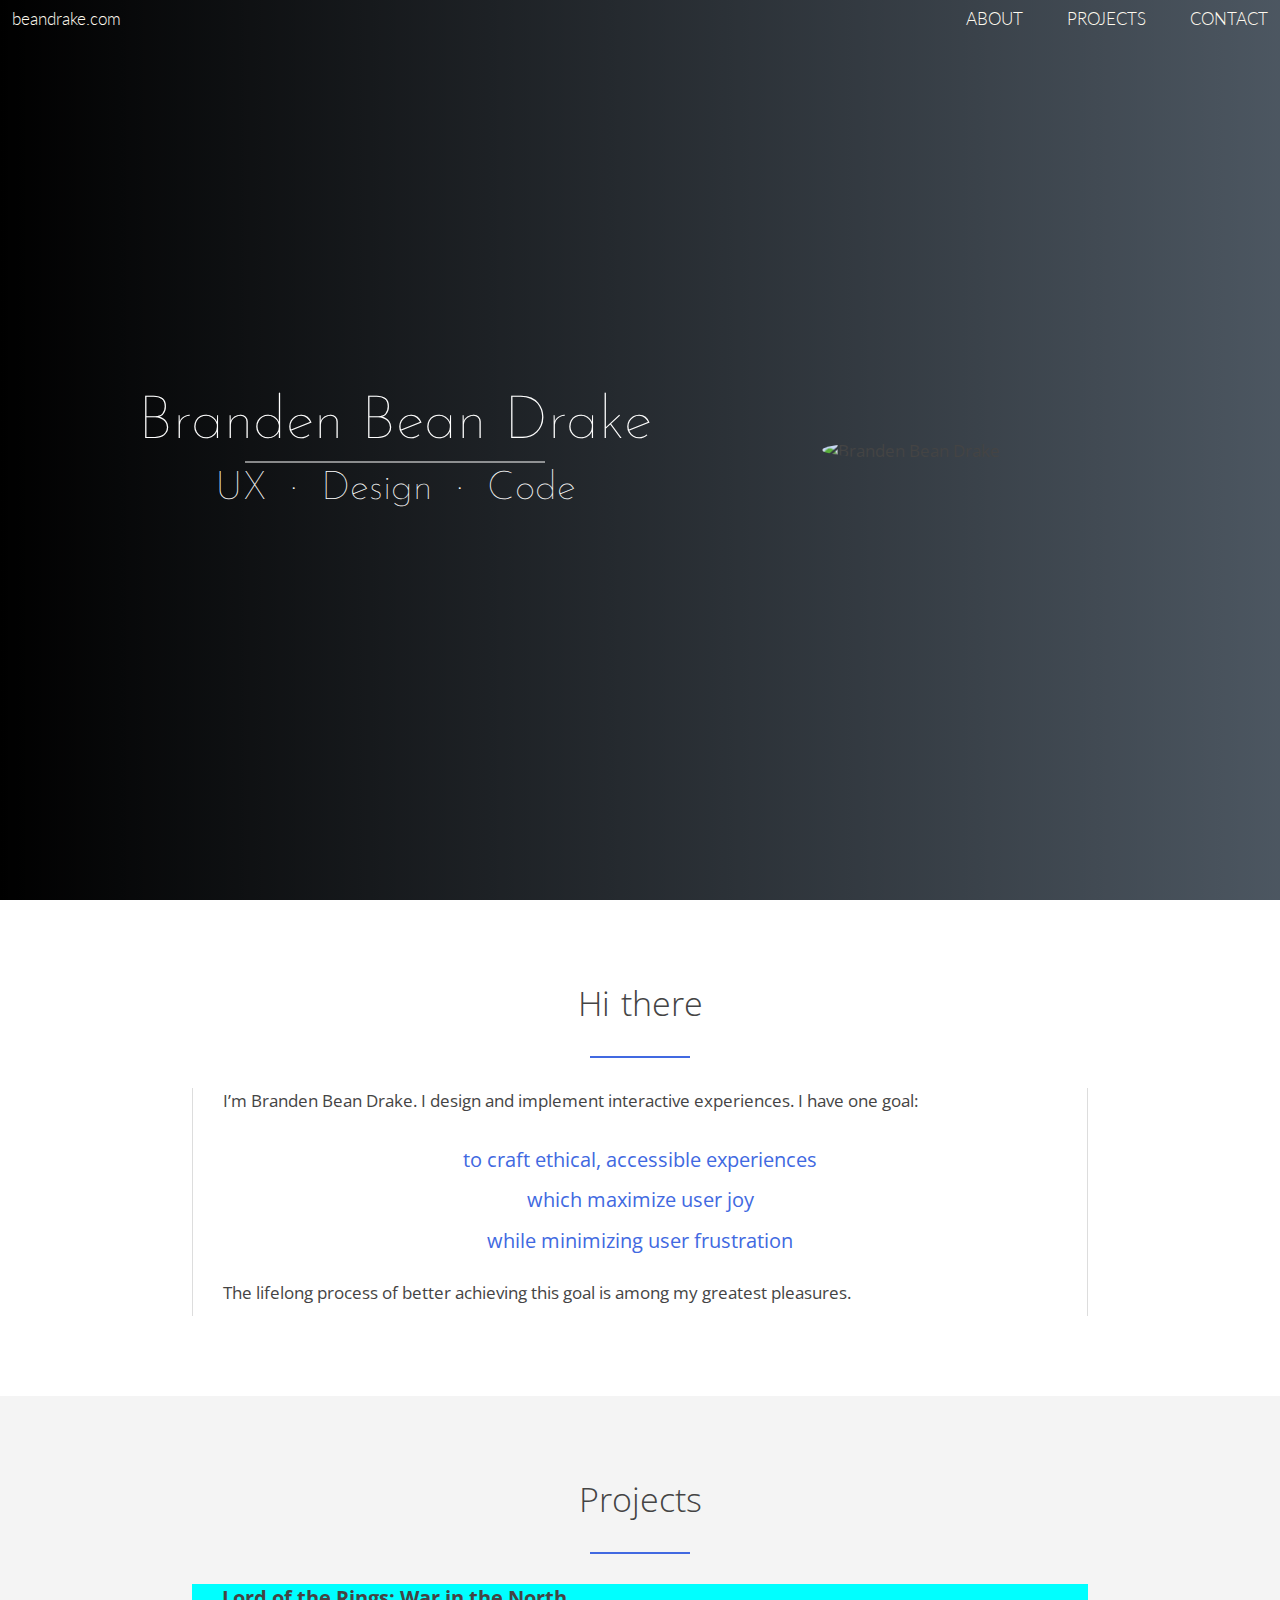
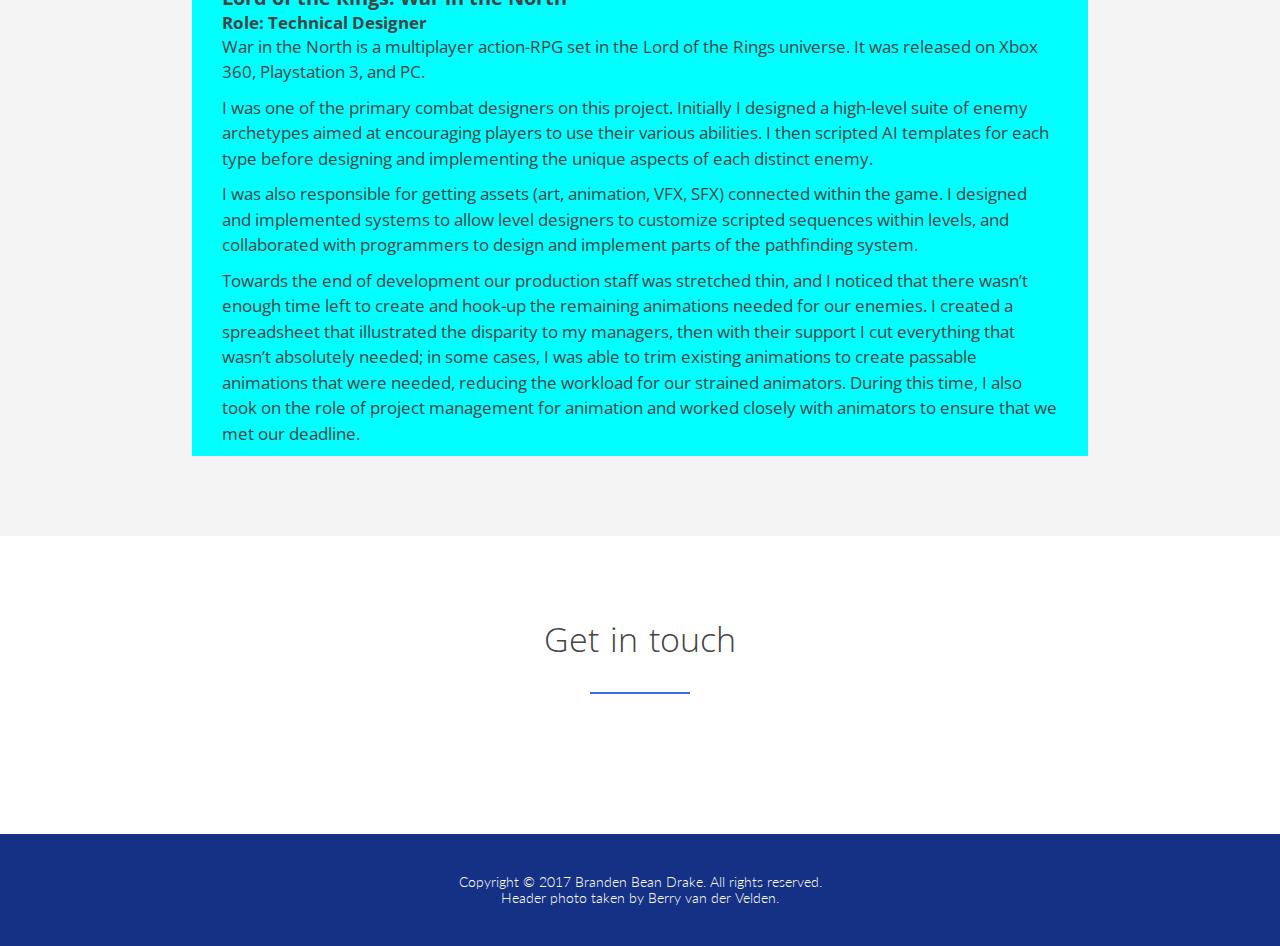
==== beandrake/index.html @ 40086bbf "Made a reusable long-copy class and set it loose in the About and Projects sections; this also resul" ====
<!DOCTYPE html>
<!-- Language=English -->
<html lang="en">     
    <head>
        
        <!-- this tells mobile phones not to zoom out by default -->
        <meta name="viewport" content="width=device-width, initial-scale=1.0">
        
        <!-- An open-source CSS that makes CSS look the same regardless of browser. -->
        <link rel="stylesheet" type="text/css" href="vendors/css/normalize.css">
        
        <!-- Open-source CSS that makes a responsive grid. -->
        <link rel="stylesheet" type="text/css" href="vendors/css/grid.css">
        
        <!-- Open-source icon fonts. -->
        <link rel="stylesheet" type="text/css" href="vendors/css/ionicons.min.css">
        
        <!-- Open-source animations -->
        <link rel="stylesheet" type="text/css" href="vendors/css/animate.css">
        
        
        <!-- My CSS styling -->
        <link rel="stylesheet" type="text/css" href="resources/css/styles.css">
        
        
        <!-- Google Fonts -->
        
        <link href="https://fonts.googleapis.com/css?family=Lato:100,300,300i,400" rel="stylesheet" type="text/css">
        
        <link href="https://fonts.googleapis.com/css?family=Open+Sans:300,400,400i,600" rel="stylesheet" type="text/css">
        
        <link href="https://fonts.googleapis.com/css?family=Josefin+Sans:100" rel="stylesheet" type="text/css">
        
 
        
        <title>
            beandrake.com
        </title>
        
        
        
        <!-- favicon courtesy of http://realfavicongenerator.net -->
<!--
        <link rel="apple-touch-icon" sizes="180x180" href="resources/favicons/apple-touch-icon.png">
        <link rel="icon" type="image/png" sizes="32x32" href="resources/favicons/favicon-32x32.png">
        <link rel="icon" type="image/png" sizes="16x16" href="resources/favicons/favicon-16x16.png">
        <link rel="manifest" href="resources/favicons/manifest.json">
        <link rel="mask-icon" href="resources/favicons/safari-pinned-tab.svg" color="#5bbad5">
        <link rel="shortcut icon" href="resources/favicons/favicon.ico">
        <meta name="msapplication-config" content="resources/favicons/browserconfig.xml">
        <meta name="theme-color" content="#ffffff">
-->
    
    </head>    
    <body>
        
        
        <!--------------------------------------------
                          Hero
        ---------------------------------------------->
        
        
        
        <header>

          <!------------ Navigation Menu - Start --------------->

          
            <nav>
                <div>
                  <ul class="nav-top-left">
                    <li><a class="section-link" href="#main">beandrake.com</a></li>
                  </ul>
                  <ul class="nav-top-right">
                    <li><a class="section-link" href="#about">About</a></li>
                    <li><a class="section-link" href="#projects">Projects</a></li>
<!--                    <li><a class="section-link" href="#blog">Blog</a></li>-->
                    <li><a class="section-link" href="#social">Contact</a></li>
                  </ul>
                </div>
            </nav>
          
            
          <!------------ Navigation Menu - End --------------->

          <div class="banner">

            <div class="nameplate">
              <h1>Branden Bean Drake</h1>
              <ul>
                <li>UX</li>
                <li>&#183;</li>
                <li>Design</li>
                <li>&#183;</li>
                <li>Code</li>
              </ul>
            </div>

            <img src="resources/img/face.jpg" alt="Branden Bean Drake">
          </div>

        </header>

        <!-- emdash! — -->
        
        
        
        <!--------------------------------------------
                          About
        ---------------------------------------------->
        
        
        <section id="about">

              <h2>Hi there</h2>
              <div class="introduction long-copy">
                <p>
                  I’m Branden Bean Drake.  I design and implement interactive experiences.  I have one goal:
                </p>

                <div class="goal">
                  <p>
                    to craft ethical, accessible experiences
                  </p><p>
                    which maximize user joy
                  </p><p>
                    while minimizing user frustration
                  </p>
                </div>
                <p>
                  The lifelong process of better achieving this goal is among my greatest pleasures.
                </p>
              </div>

        </section>



        <!--------------------------------------------
                          Projects
        ---------------------------------------------->

        <section id="projects">
            <h2>Projects</h2>
            <div class="project-item long-copy">
                <h3>Lord of the Rings: War in the North</h3>
                <h4>Role: Technical Designer</h4>
                <p>
                    War in the North is a multiplayer action-RPG set in the Lord of the Rings universe.  It was released on Xbox 360, Playstation 3, and PC.
                </p><p>
                    I was one of the primary combat designers on this project.  Initially I designed a high-level suite of enemy archetypes aimed at encouraging players to use their various abilities.  I then scripted AI templates for each type before designing and implementing the unique aspects of each distinct enemy.
                </p><p>
                    I was also responsible for getting assets (art, animation, VFX, SFX) connected within the game.  I designed and implemented systems to allow level designers to customize scripted sequences within levels, and collaborated with programmers to design and implement parts of the pathfinding system.
                </p><p>
                    Towards the end of development our production staff was stretched thin, and I noticed that there wasn’t enough time left to create and hook-up the remaining animations needed for our enemies.  I created a spreadsheet that illustrated the disparity to my managers, then with their support I cut everything that wasn’t absolutely needed; in some cases, I was able to trim existing animations to create passable animations that were needed, reducing the workload for our strained animators.  During this time, I also took on the role of project management for animation and worked closely with animators to ensure that we met our deadline.
                </p>
            </div>
        </section>
        
        
        
        
        <!--------------------------------------------
                          Social
        ---------------------------------------------->
        
        
        
        <section id="social">
            <h2>Get in touch</h2>
            <div class="social-links">
              <ul class="nav-top-left">
                <li><a href="https://www.linkedin.com/in/beandrake/" target="parent">
                  <i class="icon ion-social-linkedin"></i>
                </a></li>
                <li><a href="https://github.com/beandrake/" target="parent">
                  <i class="icon ion-social-github"></i>
                </a></li>
              </ul>
            </div>
        </section>


         <!--------------------------------------------
                          Footer
        ---------------------------------------------->       
        
        <footer>
            <p>Copyright © 2017 Branden Bean Drake.  All rights reserved.</p>
            <p>Header photo taken by
                <a href="https://unsplash.com/@berry807?utm_medium=referral&utm_campaign=photographer-credit&utm_content=creditBadge"  target="parent">
                    Berry van der Velden</a>.</p>
        </footer>



        <!-- allows us to use Jquery -->
        <script src="https://ajax.googleapis.com/ajax/libs/jquery/1.12.4/jquery.min.js"></script>    
    
        <!-- enables older browsers to support css media queries -->
        <script src="https://cdn.jsdelivr.net/respond/1.4.2/respond.min.js"></script>

        <!-- enables older browsers to use and style HTML5 elements -->
        <script src="https://cdn.jsdelivr.net/html5shiv/3.7.3/html5shiv.min.js"></script>

        <!-- enables CSS3 pseudo-classes like lastchild in IE6,7,8 -->
        <script src="https://cdn.jsdelivr.net/selectivizr/1.0.3b/selectivizr.min.js"></script>
        
        <!-- enables jQuery to detect when an element has been scrolled to -->
        <script src="vendors/js/jquery.waypoints.min.js"></script>
        
        
        <!-- My jQuery scripts -->
        <script src="resources/js/scripts.js"></script>
        
    </body>  
    
</html>
---- beandrake/resources/css/styles.css ----
/* -------------------------------------------------------
                      General Styling
---------------------------------------------------------*/


* {
  margin: 0;
  padding: 0;
  -webkit-box-sizing: border-box;
  box-sizing: border-box;
}

html,
body {
  background-color: #fff;
  color: #444;

  font-family: 'Open Sans', 'Arial', sans-serif;
  font-weight: 400;

  /* the base size that all other relative sizes are based on */
  font-size: 17px;
  text-rendering: optimizeLegibility;

  /* hides content that overflows on the X-axis */
  overflow-x: hidden;
}



/* this commonly-used class clears the "float" property after the element clearfix is in*/
.clearfix {zoom: 1}
.clearfix:after {
    content: ".";
    clear: both;
    display: block;
    height: 0;
    visibility: hidden;
}



section {
    padding: 80px 0; 
    
    /* prevents outline after being link-scrolled to */
    outline: none;
}


.long-copy {
    display: inline-block;  
    margin-left: 15%;
    width: 70%;
    
    padding-left: 30px;
    padding-right: 30px;
}

.long-copy p {
    padding-bottom: 10px;
    line-height: 150%;
}







h2 {
  text-align: center;
    
  /*text-transform: uppercase;*/
  /*color: #4169e1;*/

  font-size: 200%;
  font-weight: 300;
    
  word-spacing: 2px;
}

/* a horizontal line that appears after h2 headings */
h2:after {
  display: block;
  height: 2px;
  width: 100px;
  background-color: #4169e1;

  /* need content, but we don't want to show anything, so we make it a space */
  content: " ";

  /* centers it */
  margin: 0 auto;
  margin-top: 30px;
  margin-bottom: 30px;
}












/* -------------------------------------------------------
                     Navigation Menu
---------------------------------------------------------*/




nav {
  width: 100%;
}

nav .sticky {
  position: fixed;
  background-color: #4169e1;
}

.nav-top-left {
  float: left;
}

.nav-top-right {
  float: right;
}

.nav-top-left li,
.nav-top-right li {
  list-style: none;         /* removes bullets */
  display: inline-block;    /* allows the elements to be side-by-side */
  padding-top: 7px;
  padding-bottom: 4px;
}

.nav-top-left li {
  margin-left: 12px;
}

.nav-top-right li {
  margin-left: 40px;
}

.nav-top-right li:last-child {
  margin-right: 12px;
}





.nav-top-right .section-link {
  text-transform: uppercase;
}

.section-link:link,
.section-link:visited {
  text-decoration: none;

  font-family: 'Lato', 'Arial', sans-serif;
  font-weight: 300;

  color: #fffaf0;

  border-bottom: 1px solid transparent;
  -webkit-transition: border-bottom 0.2s;
  transition: border-bottom 0.2s;
}

.section-link:hover,
.section-link:active {
  border-bottom: 1px solid #fffaf0;
}

.sticky .section-link:link,
.sticky .section-link:visited {
  color: #fffaf0;
}




/* -------------------------------------------------------
                         Hero
---------------------------------------------------------*/




header {
  /*background-image: linear-gradient(to right, rgba(0, 0, 0, 1), rgba(0, 0, 0, 0.7)), url(vendors/img/berry-van-der-velden-32818.jpg);*/
  /*background-image: linear-gradient(to right, rgb(0, 31, 62), rgba(32, 79, 193, 0.7)), url(vendors/img/berry-van-der-velden-32818.jpg);*/
  /*background-image: linear-gradient(to right, rgb(0, 15, 30), rgba(0, 15, 30, 0.7)), url(vendors/img/berry-van-der-velden-32818.jpg);*/
  background-image: linear-gradient(to right, rgba(0, 0, 0, 1), rgba(0, 15, 30, 0.7)), url(../../vendors/img/berry-van-der-velden-32818.jpg);

  /* finds a way to show as much of the image as possible */
  background-size: cover;
  background-position: center;

  /* instead of showing the whole image, we scroll past the image */
  background-attachment: fixed;

  /* 100% of viewport */
  height: 100vh;
}


.banner {
  /* as a group, these vertically center the element */
  position: absolute;
  top: 50%;
  -webkit-transform: translate(0%, -50%);
  transform: translate(0%, -50%);

  width: 100%;

  /*background-color: rgba(28, 255, 0, 0.51);*/
}

.nameplate {
  margin-left: 10%;
  display: inline-block;
  padding: 10px;
  float: left;

  /* as a group, these vertically center the element */
  position: absolute;
  top: 50%;
  -webkit-transform: translate(0%, -50%);
  transform: translate(0%, -50%);

  /*background-color: rgba(255, 0, 0, 0.51);*/
}

h1 {
  font-family: 'Josefin Sans', 'Arial', sans-serif;
  font-weight: 100;
  font-size: 355%;
  color: white;
  text-align: center;
  margin:0;

  /*background-color: rgba(65, 105, 225, 0.51);*/
}


/* line that appears after heading */
h1:after{
  display: block;
  height: 1px;
  width: 300px;
  border-bottom: 1px solid white;

  content: " ";  /* content is required */

  /* centers it */
  margin: 0 auto;
  margin-top: 8px;
  margin-bottom: 6px;
}


.nameplate ul{
  text-align: center;

  /*background-color: rgba(65, 105, 225, 0.51);*/
}

.nameplate li {
  font-family: 'Josefin Sans', 'Arial', sans-serif;
  font-weight: 100;
  font-size: 235%;
  color: white;
  padding: 0 10px;

  display: inline-block;
}

.banner img {
  display: inline-block;
  float: right;
  border-radius: 50%;
  margin-right: 10%;
  width: 330px;
}




/* -------------------------------------------------------
                         About
---------------------------------------------------------*/


.introduction {
  border-left: 1px solid #ddd;
  border-right: 1px solid #ddd;
}


.goal p {
  text-align: center;
  font-size: 120%;
  color: #4169e1;
}


.goal p:first-child {
  padding-top: 20px;
}

.goal p:last-child {
  padding-bottom: 25px;
}






/* -------------------------------------------------------
                         Projects
---------------------------------------------------------*/



#projects {
    background-color: #f4f4f4;
    
}

.project-item {
    background-color:aqua;
}

.project-item h3 {
    
}





/* -------------------------------------------------------
                         Social
---------------------------------------------------------*/





.social-links {
  width: 100%;
  display: inline-block;
}

.social-links ul {
    width: 100%;
    text-align: center;
    margin-left: auto;
    margin-right: auto;
}

.social-links li {
  list-style: none;         /* removes bullets */
  display: inline-block;    /* allows the elements to be side-by-side */

  padding: 10px;
}

.ion-social-linkedin,
.ion-social-github{
  font-size: 300%;
  color: #555;

  -webkit-transition: color 0.3s;
  transition: color 0.3s;
}

.ion-social-linkedin:hover,
.ion-social-linkedin:active {
  color: #0077B5;
}

.ion-social-github:hover,
.ion-social-github:active {
  color: #24292e;
}








/* -------------------------------------------------------
                         Footer
---------------------------------------------------------*/




footer {
    background-color: #153185;
    padding: 40px;
    font-size: 80%;
    font-family: 'Lato', 'Arial', sans-serif;
    font-weight: 300;
    
}

footer p {
    color: white;
    text-align: center;
}


footer a:link,
footer a:visited{
    color: inherit;
    
    /* replace old-and-busted underline with new-hotness */
    text-decoration: none;
    padding-bottom: 1px;
    border-bottom: 1px solid transparent;
    
    -webkit-transition: border-bottom 0.2s, color 0.2s;
    
    transition: border-bottom 0.2s, color 0.2s;
}

footer a:hover,
footer a:active {
    color: inherit;
    border-bottom: 1px solid white;
}
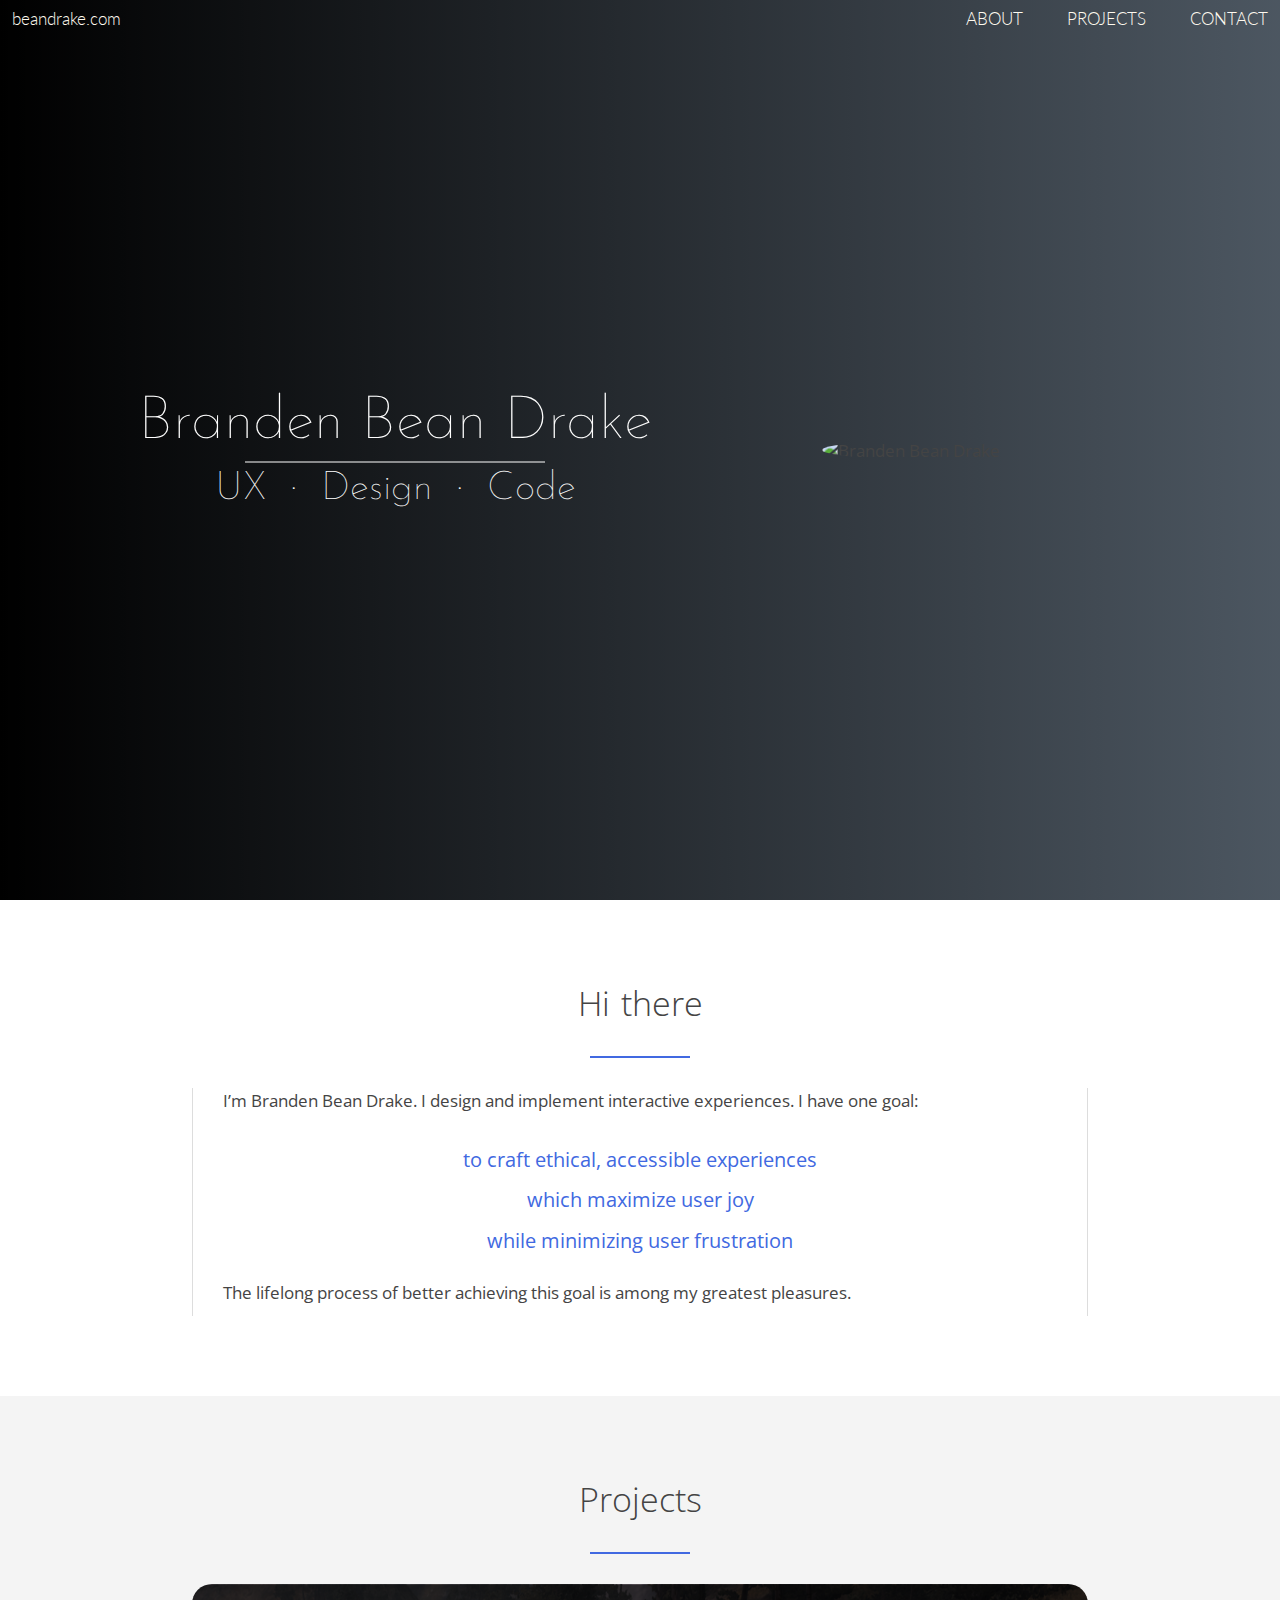
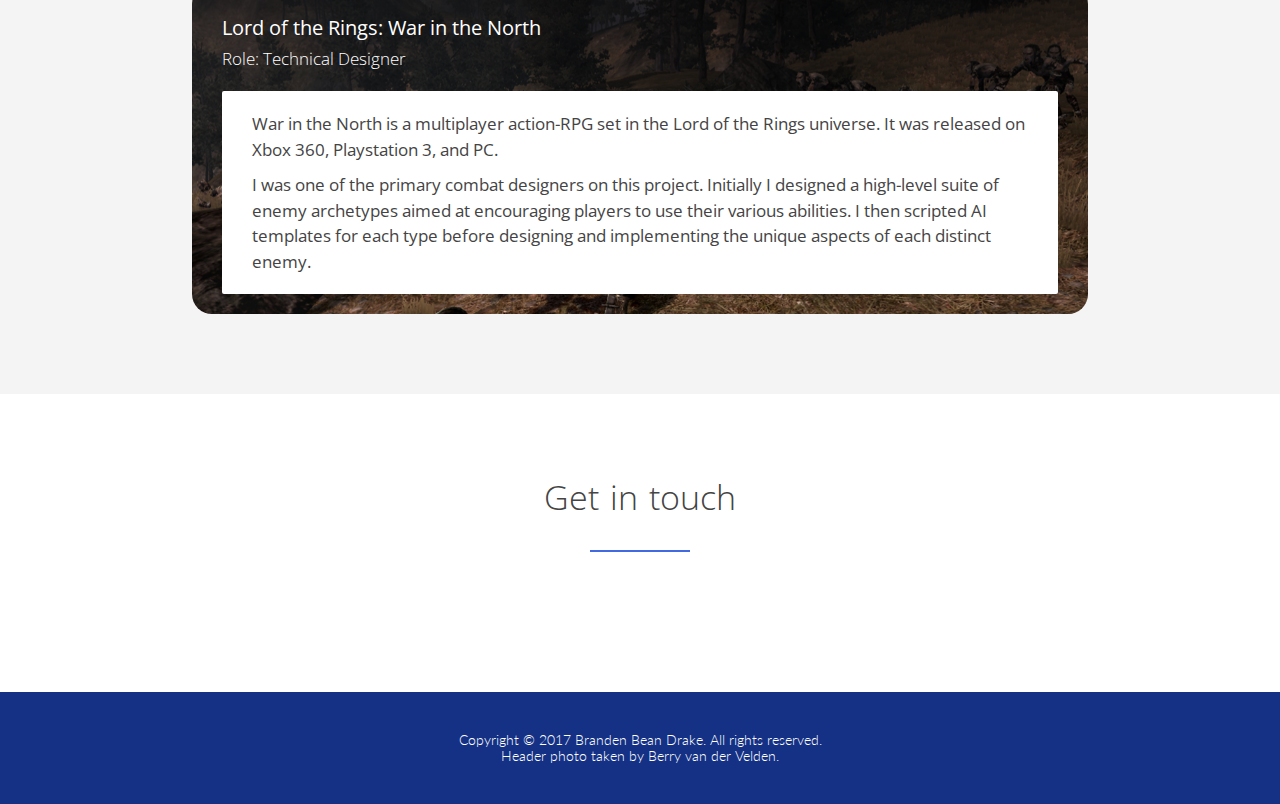
==== commit 60e582d9: "Got some reasonable formatting going on in the Projects section.  Still needs work, but worth checki" ====
--- a/beandrake/index.html
+++ b/beandrake/index.html
@@ -142,18 +142,18 @@
 
         <section id="projects">
             <h2>Projects</h2>
-            <div class="project-item long-copy">
+            <div class="project-item long-copy lotr-witn">
+                <div class="project-overview">
                 <h3>Lord of the Rings: War in the North</h3>
-                <h4>Role: Technical Designer</h4>
-                <p>
-                    War in the North is a multiplayer action-RPG set in the Lord of the Rings universe.  It was released on Xbox 360, Playstation 3, and PC.
-                </p><p>
-                    I was one of the primary combat designers on this project.  Initially I designed a high-level suite of enemy archetypes aimed at encouraging players to use their various abilities.  I then scripted AI templates for each type before designing and implementing the unique aspects of each distinct enemy.
-                </p><p>
-                    I was also responsible for getting assets (art, animation, VFX, SFX) connected within the game.  I designed and implemented systems to allow level designers to customize scripted sequences within levels, and collaborated with programmers to design and implement parts of the pathfinding system.
-                </p><p>
-                    Towards the end of development our production staff was stretched thin, and I noticed that there wasn’t enough time left to create and hook-up the remaining animations needed for our enemies.  I created a spreadsheet that illustrated the disparity to my managers, then with their support I cut everything that wasn’t absolutely needed; in some cases, I was able to trim existing animations to create passable animations that were needed, reducing the workload for our strained animators.  During this time, I also took on the role of project management for animation and worked closely with animators to ensure that we met our deadline.
-                </p>
+                <p>Role: Technical Designer</p>
+                </div>
+                <div class="project-details">
+                    <p>
+                        War in the North is a multiplayer action-RPG set in the Lord of the Rings universe.  It was released on Xbox 360, Playstation 3, and PC.
+                    </p><p>
+                        I was one of the primary combat designers on this project.  Initially I designed a high-level suite of enemy archetypes aimed at encouraging players to use their various abilities.  I then scripted AI templates for each type before designing and implementing the unique aspects of each distinct enemy.
+                    </p>
+                </div>
             </div>
         </section>
         
--- a/beandrake/resources/css/styles.css
+++ b/beandrake/resources/css/styles.css
@@ -337,14 +337,50 @@
 }
 
 .project-item {
-    background-color:aqua;
-}
-
-.project-item h3 {
-    
-}
-
-
+    padding-top: 30px;
+    padding-bottom: 20px;
+    
+    border-radius: 20px;
+    
+    background-color: #4169e1; /* just as a default */
+    
+    background-size: cover;
+    background-position: center;
+}
+
+.project-overview {
+    padding-bottom: 10px;
+    
+    color: white;
+}
+
+.project-overview h3 {
+    padding-bottom: 5px;
+    font-weight: 400;
+}
+
+.project-overview p {
+    font-weight: 300;
+}
+
+
+.project-details {
+    background-color: white;
+    
+    border-radius: 2px;
+    
+    padding-top: 20px;
+    padding-bottom: 10px;
+    padding-left: 30px;
+    padding-right: 30px;
+}
+
+
+/* ---- Indiviual Project Background Images ---- */
+
+.project-item.lotr-witn {
+    background-image: linear-gradient(to bottom, rgba(0, 0, 0, 0.8), rgba(0, 0, 0, 0.1)), url(../../resources/img/lotr-witn/screen1.jpg);    
+}
 
 
 
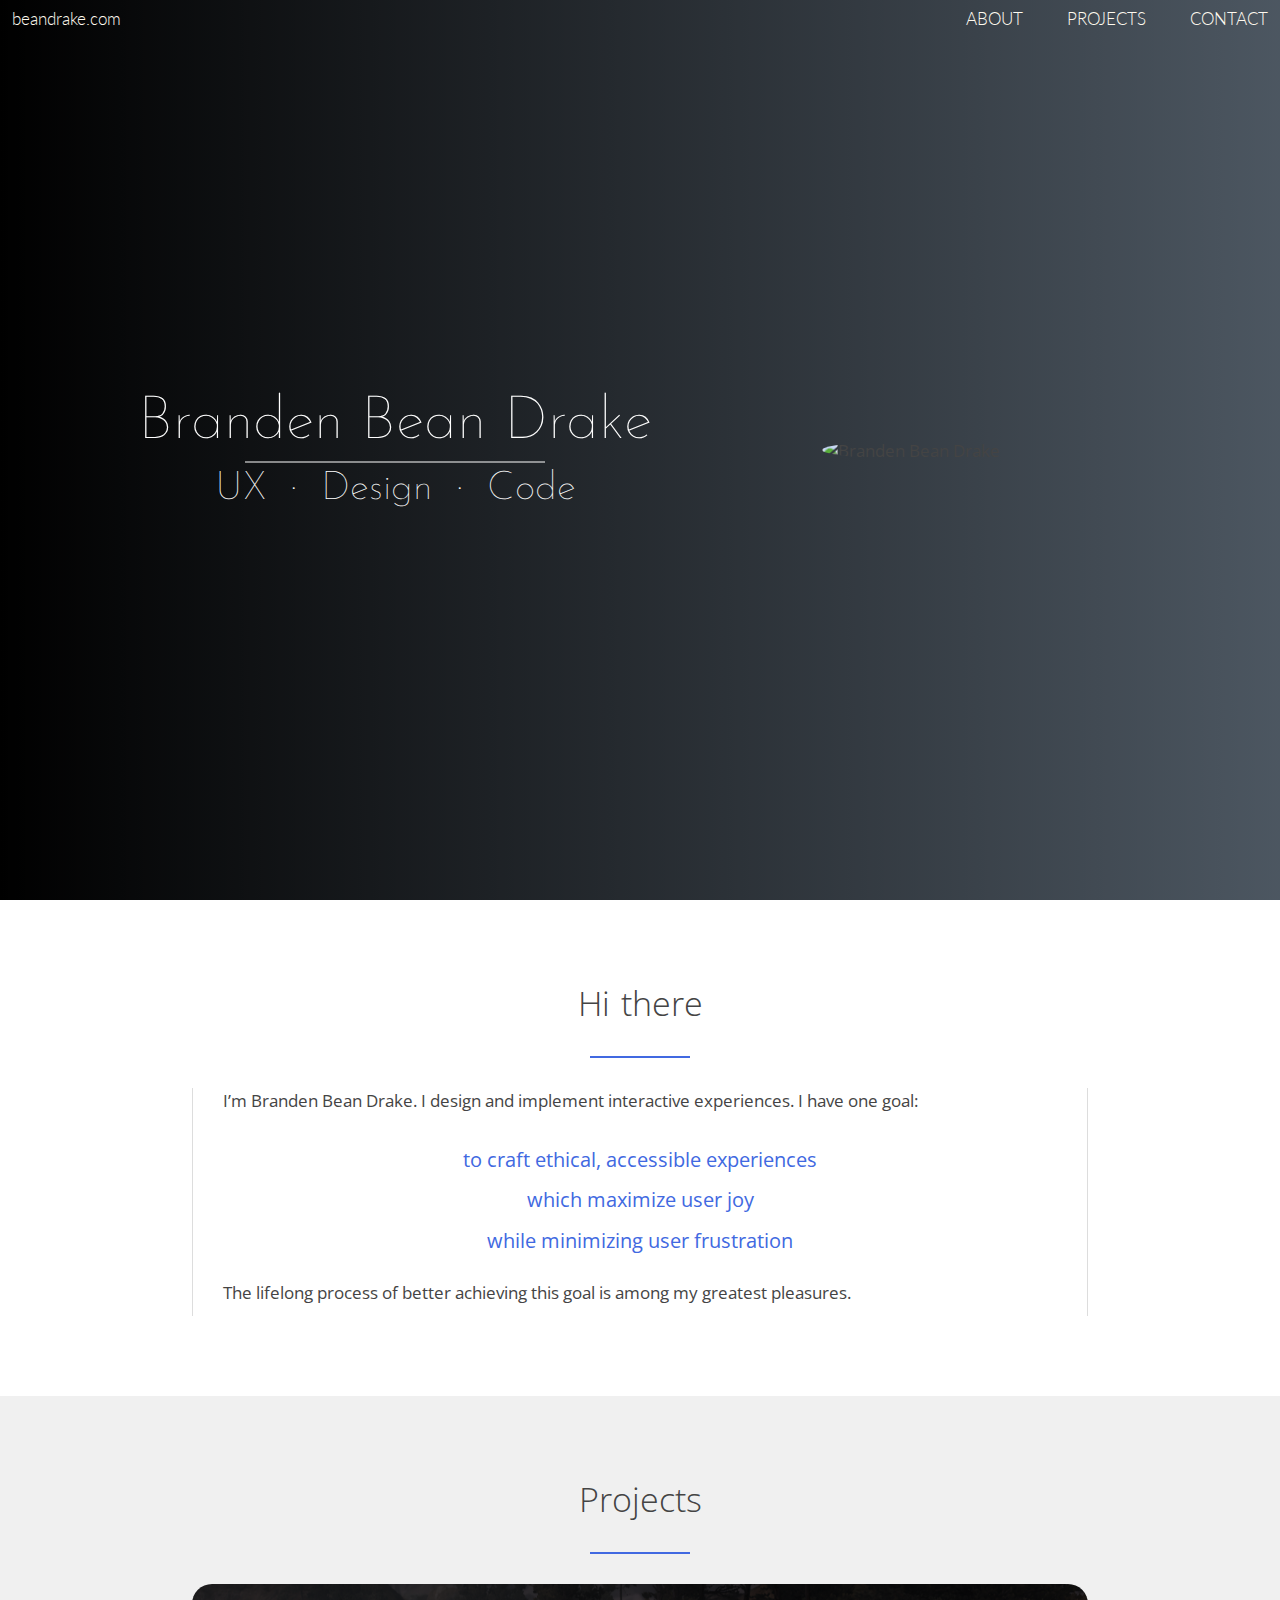
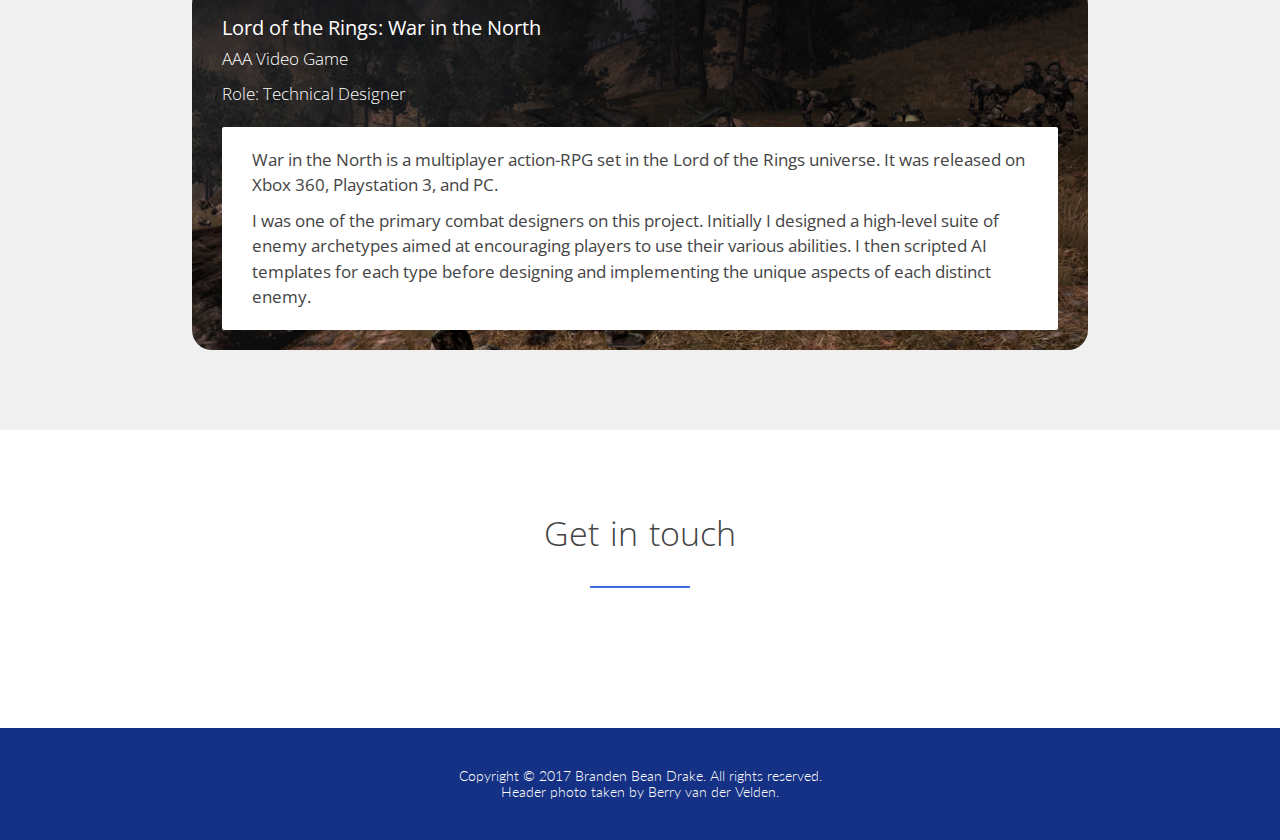
==== commit acdbac7d: "Buckled down and got the sticky nav as well as the mobile nav working.  Lots of jQuery!  Also ended " ====
--- a/beandrake/index.html
+++ b/beandrake/index.html
@@ -6,6 +6,7 @@
         <!-- this tells mobile phones not to zoom out by default -->
         <meta name="viewport" content="width=device-width, initial-scale=1.0">
         
+        
         <!-- An open-source CSS that makes CSS look the same regardless of browser. -->
         <link rel="stylesheet" type="text/css" href="vendors/css/normalize.css">
         
@@ -23,8 +24,10 @@
         <link rel="stylesheet" type="text/css" href="resources/css/styles.css">
         
         
+        
         <!-- Google Fonts -->
         
+        
         <link href="https://fonts.googleapis.com/css?family=Lato:100,300,300i,400" rel="stylesheet" type="text/css">
         
         <link href="https://fonts.googleapis.com/css?family=Open+Sans:300,400,400i,600" rel="stylesheet" type="text/css">
@@ -32,6 +35,7 @@
         <link href="https://fonts.googleapis.com/css?family=Josefin+Sans:100" rel="stylesheet" type="text/css">
         
  
+        
         
         <title>
             beandrake.com
@@ -61,22 +65,23 @@
         
         
         
-        <header>
+        <header id="top">
 
           <!------------ Navigation Menu - Start --------------->
 
           
             <nav>
                 <div>
-                  <ul class="nav-top-left">
-                    <li><a class="section-link" href="#main">beandrake.com</a></li>
-                  </ul>
-                  <ul class="nav-top-right">
-                    <li><a class="section-link" href="#about">About</a></li>
-                    <li><a class="section-link" href="#projects">Projects</a></li>
+                    <ul class="nav-top-left js--nav-top-left">
+                        <li><a class="section-link" href="#top">beandrake.com</a></li>
+                    </ul>
+                    <a class="mobile-nav-icon js--nav-icon"><i class="ion-navicon-round"></i></a>
+                    <ul class="nav-top-right js--nav-top-right">
+                        <li><a class="section-link" href="#about">About</a></li>
+                        <li><a class="section-link" href="#projects">Projects</a></li>
 <!--                    <li><a class="section-link" href="#blog">Blog</a></li>-->
-                    <li><a class="section-link" href="#social">Contact</a></li>
-                  </ul>
+                        <li><a class="section-link" href="#social">Contact</a></li>
+                    </ul>
                 </div>
             </nav>
           
@@ -110,7 +115,7 @@
         ---------------------------------------------->
         
         
-        <section id="about">
+        <section id="about" class="js--sticky-nav-trigger">
 
               <h2>Hi there</h2>
               <div class="introduction long-copy">
@@ -145,6 +150,7 @@
             <div class="project-item long-copy lotr-witn">
                 <div class="project-overview">
                 <h3>Lord of the Rings: War in the North</h3>
+                <p>AAA Video Game</p>
                 <p>Role: Technical Designer</p>
                 </div>
                 <div class="project-details">
--- a/beandrake/resources/css/styles.css
+++ b/beandrake/resources/css/styles.css
@@ -116,13 +116,12 @@
 
 
 nav {
-  width: 100%;
-}
-
-nav .sticky {
-  position: fixed;
-  background-color: #4169e1;
-}
+    width: 100%;
+    
+    /* top-most layer */
+    z-index: 9999;
+}
+
 
 .nav-top-left {
   float: left;
@@ -148,7 +147,8 @@
   margin-left: 40px;
 }
 
-.nav-top-right li:last-child {
+.nav-top-right li:last-child,
+.mobile-nav-icon {
   margin-right: 12px;
 }
 
@@ -179,10 +179,73 @@
   border-bottom: 1px solid #fffaf0;
 }
 
+.mobile-nav-icon {
+    /* hidden by default */
+    display: none;
+    
+    /* let's give them a hand */
+    cursor: pointer; 
+    
+    color: #fffaf0;
+    float: right;
+    
+    padding-top: 2px;
+    font-size: 150%;
+}
+
+/* ------------------------ Mobile Nav --------------------------- */
+
+@media only screen and (max-width: 620px) {
+    
+    .mobile-nav-icon {
+        display: inline-block;
+    }
+    
+    .nav-top-right {
+        display: none;
+    }
+    
+    .nav-top-right li {
+        /* line up the list items vertically*/
+        display: block;
+    }
+    
+}
+
+
+
+
+
+
+
+
+/* ------------------------ Sticky Nav --------------------------- */
+
+
+
+.sticky {
+    position: fixed;
+    
+    /* #4169e1 with slight transparency */
+    background-color: rgba(65, 105, 225, 0.95);
+    
+    /* slightly darker shadow under the menu to give it a shadow/border */
+    -webkit-box-shadow: 0 1px 2px #153185;
+    box-shadow: 0 1px 2px #153185;
+    
+}
+
 .sticky .section-link:link,
 .sticky .section-link:visited {
   color: #fffaf0;
 }
+
+
+
+
+
+/* ---------------------- Sticky Mobile Nav ------------------------- */
+
 
 
 
@@ -198,6 +261,7 @@
   /*background-image: linear-gradient(to right, rgba(0, 0, 0, 1), rgba(0, 0, 0, 0.7)), url(vendors/img/berry-van-der-velden-32818.jpg);*/
   /*background-image: linear-gradient(to right, rgb(0, 31, 62), rgba(32, 79, 193, 0.7)), url(vendors/img/berry-van-der-velden-32818.jpg);*/
   /*background-image: linear-gradient(to right, rgb(0, 15, 30), rgba(0, 15, 30, 0.7)), url(vendors/img/berry-van-der-velden-32818.jpg);*/
+  background-image: -webkit-gradient(linear, left top, right top, from(rgba(0, 0, 0, 1)), to(rgba(0, 15, 30, 0.7))), url(../../vendors/img/berry-van-der-velden-32818.jpg);
   background-image: linear-gradient(to right, rgba(0, 0, 0, 1), rgba(0, 15, 30, 0.7)), url(../../vendors/img/berry-van-der-velden-32818.jpg);
 
   /* finds a way to show as much of the image as possible */
@@ -332,8 +396,7 @@
 
 
 #projects {
-    background-color: #f4f4f4;
-    
+    background-color: #f0f0f0;
 }
 
 .project-item {
@@ -379,6 +442,7 @@
 /* ---- Indiviual Project Background Images ---- */
 
 .project-item.lotr-witn {
+    background-image: -webkit-gradient(linear, left top, left bottom, from(rgba(0, 0, 0, 0.8)), to(rgba(0, 0, 0, 0.1))), url(../../resources/img/lotr-witn/screen1.jpg);
     background-image: linear-gradient(to bottom, rgba(0, 0, 0, 0.8), rgba(0, 0, 0, 0.1)), url(../../resources/img/lotr-witn/screen1.jpg);    
 }
 
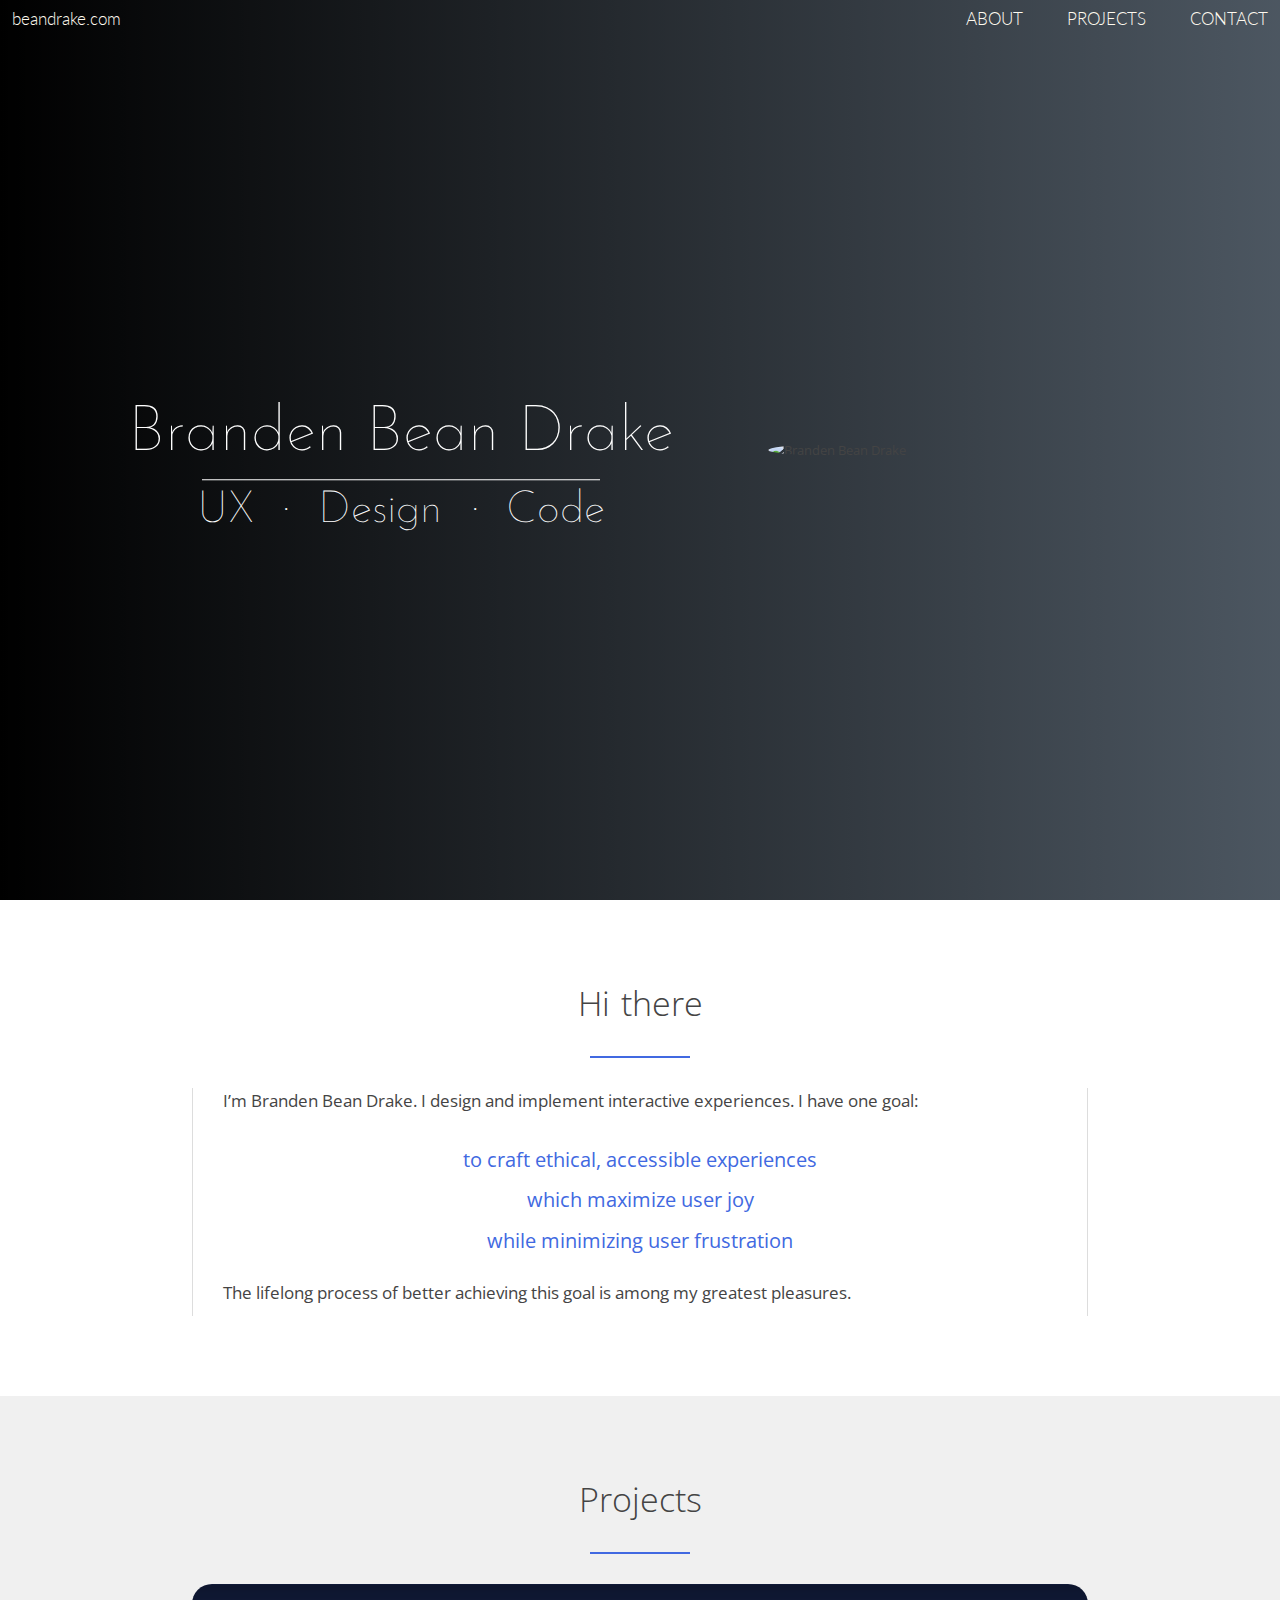
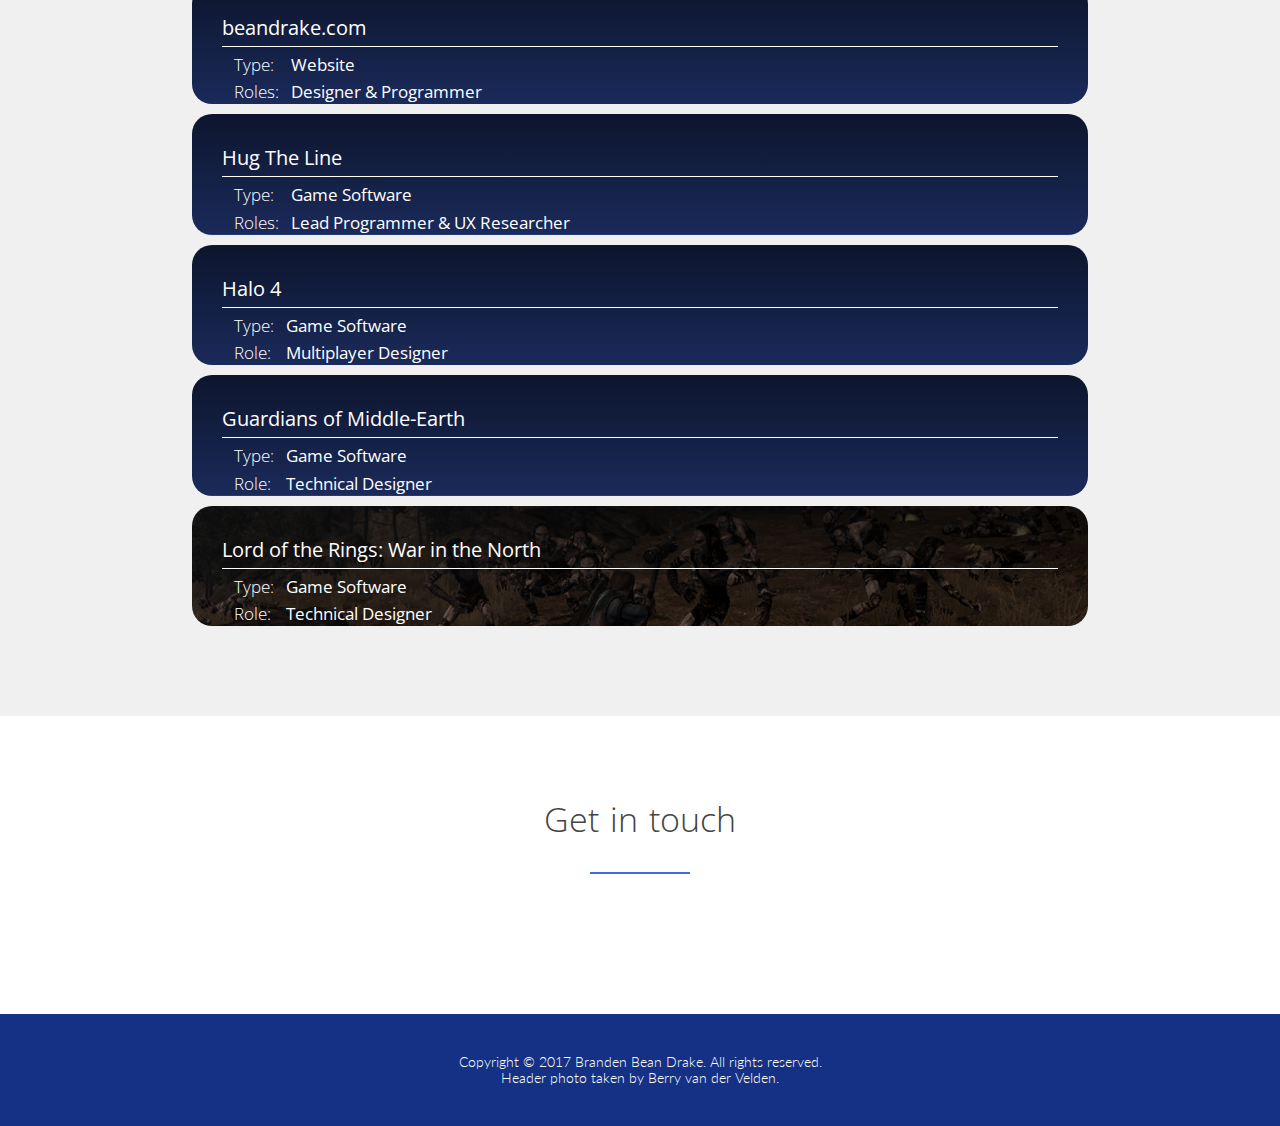
==== commit 4a910ce0: "Fixed an issue where on narrow mobile devices the Project type and role were getting messed up.  The" ====
--- a/beandrake/index.html
+++ b/beandrake/index.html
@@ -90,6 +90,8 @@
 
           <div class="banner">
 
+            <img src="resources/img/face.jpg" alt="Branden Bean Drake">
+
             <div class="nameplate">
               <h1>Branden Bean Drake</h1>
               <ul>
@@ -100,8 +102,7 @@
                 <li>Code</li>
               </ul>
             </div>
-
-            <img src="resources/img/face.jpg" alt="Branden Bean Drake">
+            
           </div>
 
         </header>
@@ -147,20 +148,201 @@
 
         <section id="projects">
             <h2>Projects</h2>
+          
+            
+            <!-- beandrake.com -->
+            
+            <div class="project-item long-copy this-website">
+                <div class="project-title">
+                    <h3>beandrake.com</h3>
+                </div>
+                <div class="project-information js--project-information">
+                    <div class="project-details">
+                        <table>
+                            <tr>
+                                <td>Type:</td>
+                                <td>Website</td> 
+                            </tr>
+                            <tr>
+                                <td>Roles:</td>
+                                <td>Designer &amp; Programmer</td>
+                            </tr>
+                        </table>
+                    </div>
+                    <div class="project-prose js--project-prose">
+                        <p>
+                            My personal website.
+                        </p>
+                        <ul>
+                            <li>Designed layout and organization</li>
+                            <li>Coded in HTML, CSS, and jQuery</li>
+                            <li>Still growing as I learn more</li>
+                        </ul>
+                    </div>
+                </div>
+                <div class="project-arrow">
+                    <a class= "js--project-arrow">
+                        <i class="ion-chevron-down"></i>
+                    </a>
+                </div>
+            </div>
+            
+            
+            <!-- Hug The Line -->
+            
+            <div class="project-item long-copy htl">
+                <div class="project-title">
+                    <h3>Hug The Line</h3>
+                </div>
+                <div class="project-information js--project-information">
+                    <div class="project-details">
+                        <table>
+                            <tr>
+                                <td>Type:</td>
+                                <td>Game Software</td> 
+                            </tr>
+                            <tr>
+                                <td>Roles:</td>
+                                <td>Lead Programmer &amp; UX Researcher</td>
+                            </tr>
+                        </table>
+                    </div>
+                    <div class="project-prose js--project-prose">
+                        <p>
+                             The proof of concept for an inversion of the tower defense genre; players use their wizards to help critters survive an arduous journey.
+                        </p>
+                        <ul>
+                            <li>Collaborated with a small team to design mechanics</li>
+                            <li>Pair programmed all game elements on top of a simple game engine</li>
+                            <li>Improved game engine by adding a visual layering system</li>
+                            <li>Programmed an API to allow easy creation of similar games</li>
+                            <li>Designed and ran user tests to validate accessibility of UI</li>
+                        </ul>
+                    </div>
+                </div>
+                <div class="project-arrow">
+                    <a class= "js--project-arrow">
+                        <i class="ion-chevron-down"></i>
+                    </a>
+                </div>
+            </div>
+            
+            
+            <!-- Halo 4 -->
+            
+            <div class="project-item long-copy halo4">
+                <div class="project-title">
+                    <h3>Halo 4</h3>
+                </div>
+                <div class="project-information js--project-information">
+                    <div class="project-details">
+                        <table>
+                            <tr>
+                                <td>Type:</td>
+                                <td>Game Software</td> 
+                            </tr>
+                            <tr>
+                                <td>Role:</td>
+                                <td>Multiplayer Designer</td>
+                            </tr>
+                        </table>
+                    </div>
+                    <div class="project-prose js--project-prose">
+                        <p>
+                            The fourth installment of the renowned sci-fi FPS.  Released on Xbox 360.
+                        </p>
+                        <ul>
+                            <li>Scripted classic multiplayer game modes</li>
+                            <li>Designed and scripted multiplayer options</li>
+                            <li>Organized the layout and navigation of multiplayer options</li>
+                            <li>Designed and implemented Grifball game mode</li>
+                            <li>Facilitated regular user tests and parsed feedback</li>
+                        </ul>
+                    </div>
+                </div>
+                <div class="project-arrow">
+                    <a class= "js--project-arrow">
+                        <i class="ion-chevron-down"></i>
+                    </a>
+                </div>
+            </div>
+            
+            <!-- Guardians of Middle-Earth -->
+            
+            <div class="project-item long-copy gome">
+                <div class="project-title">
+                    <h3>Guardians of Middle-Earth</h3>
+                </div>
+                <div class="project-information js--project-information">
+                    <div class="project-details">
+                        <table>
+                            <tr>
+                                <td>Type:</td>
+                                <td>Game Software</td> 
+                            </tr>
+                            <tr>
+                                <td>Role:</td>
+                                <td>Technical Designer</td>
+                            </tr>
+                        </table>
+                    </div>
+                    <div class="project-prose js--project-prose">
+                        <p>
+                            A MOBA set in the Lord of the Rings universe.  Released on Xbox 360 and Playstation 3.
+                        </p>
+                        <ul>
+                            <li>Designed and ran user tests to validate equipment system</li>
+                            <li>Redesigned equipment systems to solve problems revealed in tests</li>
+                            <li>Collaborated with UX/UI designers to architect inventory navigation</li>
+                            <li>Identified needs for design tools and detailed specifications for solutions</li>
+                        </ul>
+                    </div>
+                </div>
+                <div class="project-arrow">
+                    <a class= "js--project-arrow">
+                        <i class="ion-chevron-down"></i>
+                    </a>
+                </div>
+            </div>
+            
+            <!-- Lord of the Rings: War in the North -->
+            
             <div class="project-item long-copy lotr-witn">
-                <div class="project-overview">
-                <h3>Lord of the Rings: War in the North</h3>
-                <p>AAA Video Game</p>
-                <p>Role: Technical Designer</p>
-                </div>
-                <div class="project-details">
-                    <p>
-                        War in the North is a multiplayer action-RPG set in the Lord of the Rings universe.  It was released on Xbox 360, Playstation 3, and PC.
-                    </p><p>
-                        I was one of the primary combat designers on this project.  Initially I designed a high-level suite of enemy archetypes aimed at encouraging players to use their various abilities.  I then scripted AI templates for each type before designing and implementing the unique aspects of each distinct enemy.
-                    </p>
-                </div>
-            </div>
+                <div class="project-title">
+                    <h3>Lord of the Rings: War in the North</h3>
+                </div>
+                <div class="project-information js--project-information">
+                    <div class="project-details">
+                        <table>
+                            <tr>
+                                <td>Type:</td>
+                                <td>Game Software</td> 
+                            </tr>
+                            <tr>
+                                <td>Role:</td>
+                                <td>Technical Designer</td>
+                            </tr>
+                        </table>
+                    </div>
+                    <div class="project-prose js--project-prose">
+                        <p>
+                            A multiplayer action-RPG set in the Lord of the Rings universe.  Released on Xbox 360, Playstation 3, and PC.
+                        </p>
+                        <ul>
+                            <li>Designed and scripted enemy behavior</li>
+                            <li>Ported models, animations, VFX, and SFX into functional objects</li>
+                            <li>Redesigned technical design workflow to incorporate inherited templates, significantly increasing pipeline efficiency</li>
+                            <li>Took on project management and animation resposibilities as needed</li>
+                        </ul>
+                    </div>
+                </div>
+                <div class="project-arrow">
+                    <a class= "js--project-arrow">
+                        <i class="ion-chevron-down"></i>
+                    </a>
+                </div>
+            </div>
+            
         </section>
         
         
--- a/beandrake/resources/css/styles.css
+++ b/beandrake/resources/css/styles.css
@@ -29,34 +29,40 @@
 
 
 
-/* this commonly-used class clears the "float" property after the element clearfix is in*/
-.clearfix {zoom: 1}
-.clearfix:after {
-    content: ".";
-    clear: both;
-    display: block;
-    height: 0;
-    visibility: hidden;
-}
-
-
-
 section {
-    padding: 80px 0; 
+    padding-top: 50px; 
+    padding-bottom: 40px;
     
     /* prevents outline after being link-scrolled to */
     outline: none;
 }
+@media only screen and (min-width: 620px) {
+    
+    section {
+        padding: 80px 0; 
+    }
+}
 
 
 .long-copy {
     display: inline-block;  
-    margin-left: 15%;
-    width: 70%;
-    
-    padding-left: 30px;
-    padding-right: 30px;
-}
+    margin-left: 5%;
+    width: 90%;
+    
+    padding-left: 10px;
+    padding-right: 10px;
+}
+@media only screen and (min-width: 620px) {
+    
+    .long-copy {
+        margin-left: 15%;
+        width: 70%;
+
+        padding-left: 30px;
+        padding-right: 30px;
+    }  
+}
+
 
 .long-copy p {
     padding-bottom: 10px;
@@ -113,15 +119,15 @@
 ---------------------------------------------------------*/
 
 
-
+/* ------------------------ Mobile Nav First! --------------------------- */
 
 nav {
     width: 100%;
     
-    /* top-most layer */
+    /* top-most layer is 9999*/
+    position: relative;
     z-index: 9999;
 }
-
 
 .nav-top-left {
   float: left;
@@ -129,18 +135,19 @@
 
 .nav-top-right {
   float: right;
+  display: none;
 }
 
 .nav-top-left li,
 .nav-top-right li {
   list-style: none;         /* removes bullets */
-  display: inline-block;    /* allows the elements to be side-by-side */
   padding-top: 7px;
   padding-bottom: 4px;
 }
 
 .nav-top-left li {
   margin-left: 12px;
+    display: inline-block;    /* allows the elements to be side-by-side */
 }
 
 .nav-top-right li {
@@ -180,8 +187,7 @@
 }
 
 .mobile-nav-icon {
-    /* hidden by default */
-    display: none;
+    display: inline-block;
     
     /* let's give them a hand */
     cursor: pointer; 
@@ -193,26 +199,25 @@
     font-size: 150%;
 }
 
-/* ------------------------ Mobile Nav --------------------------- */
-
-@media only screen and (max-width: 620px) {
+/* ------------------------ Desktop Nav --------------------------- */
+
+@media only screen and (min-width: 620px) {
     
     .mobile-nav-icon {
-        display: inline-block;
+        /* hide for desktop etc */
+        display: none;
     }
     
     .nav-top-right {
-        display: none;
+        display: inline;
     }
     
     .nav-top-right li {
         /* line up the list items vertically*/
-        display: block;
-    }
-    
-}
-
-
+        display: inline-block;
+    }
+    
+}
 
 
 
@@ -244,15 +249,18 @@
 
 
 
-/* ---------------------- Sticky Mobile Nav ------------------------- */
-
-
-
 
 
 /* -------------------------------------------------------
                          Hero
 ---------------------------------------------------------*/
+
+
+
+
+
+
+/* ------------------ Mobile Hero  ----------------- */
 
 
 
@@ -268,7 +276,7 @@
   background-size: cover;
   background-position: center;
 
-  /* instead of showing the whole image, we scroll past the image */
+  /* scroll past the image */
   background-attachment: fixed;
 
   /* 100% of viewport */
@@ -277,39 +285,61 @@
 
 
 .banner {
-  /* as a group, these vertically center the element */
-  position: absolute;
-  top: 50%;
-  -webkit-transform: translate(0%, -50%);
-  transform: translate(0%, -50%);
-
-  width: 100%;
-
-  /*background-color: rgba(28, 255, 0, 0.51);*/
-}
+    /* as a group, these vertically center the element */
+    position: absolute;
+    top: 50%;
+    -webkit-transform: translate(0%, -50%);
+    transform: translate(0%, -50%);
+
+    width: 100%;
+
+    /* all of the banner font-sizes will scale from this */
+    font-size: 1.75vw;
+
+    /*background-color: rgba(28, 255, 0, 0.51);*/
+}
+
+
+.banner img {
+    /* round! */
+    border-radius: 50%;
+    
+    position: static;
+
+    display: block;
+        
+    width: 50vw;        
+        
+    /* centers it */
+    margin-left: auto;
+    margin-right: auto;
+}
+
 
 .nameplate {
-  margin-left: 10%;
-  display: inline-block;
-  padding: 10px;
-  float: left;
-
-  /* as a group, these vertically center the element */
-  position: absolute;
-  top: 50%;
-  -webkit-transform: translate(0%, -50%);
-  transform: translate(0%, -50%);
-
-  /*background-color: rgba(255, 0, 0, 0.51);*/
+    z-index: 2; 
+    
+    margin-top: 2vh;
+    margin-left: auto;
+    margin-right: auto;
+    
+    display: block;
+
+    /*background-color: rgba(255, 0, 0, 0.51);*/
+}
+
+h1,
+.nameplate li {
+    font-family: 'Josefin Sans', 'Arial', sans-serif;
+    font-weight: 100;
+    color: white;
 }
 
 h1 {
-  font-family: 'Josefin Sans', 'Arial', sans-serif;
-  font-weight: 100;
-  font-size: 355%;
-  color: white;
-  text-align: center;
-  margin:0;
+    font-size: 500%;
+    text-align: center;
+    margin: 0;
+    padding: 0 0;
 
   /*background-color: rgba(65, 105, 225, 0.51);*/
 }
@@ -317,43 +347,87 @@
 
 /* line that appears after heading */
 h1:after{
-  display: block;
-  height: 1px;
-  width: 300px;
-  border-bottom: 1px solid white;
-
-  content: " ";  /* content is required */
-
-  /* centers it */
-  margin: 0 auto;
-  margin-top: 8px;
-  margin-bottom: 6px;
+    display: block;
+    height: 1px;
+    border-bottom: 1px solid white;
+    
+    width: 44%;
+    margin-top: 1.2%;
+    margin-bottom: 1.1%;
+
+    /* centers it */
+    margin-left: auto;
+    margin-right: auto;
+    
+    content: " ";  /* content is required */
 }
 
 
 .nameplate ul{
   text-align: center;
 
-  /*background-color: rgba(65, 105, 225, 0.51);*/
+/*  background-color: rgba(65, 105, 225, 0.51);*/
 }
 
 .nameplate li {
-  font-family: 'Josefin Sans', 'Arial', sans-serif;
-  font-weight: 100;
-  font-size: 235%;
-  color: white;
-  padding: 0 10px;
-
-  display: inline-block;
-}
-
-.banner img {
-  display: inline-block;
-  float: right;
-  border-radius: 50%;
-  margin-right: 10%;
-  width: 330px;
-}
+    font-size: 350%;
+    padding: 0 1.5vw;
+
+    display: inline-block;
+}
+
+
+/* ------------------ Desktop Hero  ----------------- */
+
+@media only screen and (min-width: 620px) {
+
+    .banner {
+        font-size: 1.00vw;
+    }
+    
+    .banner img {
+        /* in the worst case, show this picture under other elements */
+        position: relative;
+        z-index: 0;
+
+        /* put this on the right */
+        display: inline-block;
+        float: right;
+        margin-right: 10%;
+        margin-left: 0;
+        
+        width: 30vw;
+    }
+    
+    .nameplate {
+        /* as a group, these vertically center the element */
+        position: absolute;
+        top: 50%;
+        -webkit-transform: translate(0%, -50%);
+        transform: translate(0%, -50%);
+        
+        /* put it on the left */
+        margin-left: 10%;
+        display: inline-block;
+        float: left;        
+    }
+    
+    
+
+    /* line that appears after heading */
+    h1:after{
+        width: 73%;
+        
+        /* explicitly different values for this view because for some reason it looks worse without this; is it an optical illusion or is there some nuance of spacing that is the cause? */
+        margin-top: 0.9vw;
+        margin-bottom: 0.7vw;
+    }
+    
+    .nameplate li {
+        padding: 0 1vw;
+    }
+}
+
 
 
 
@@ -401,7 +475,7 @@
 
 .project-item {
     padding-top: 30px;
-    padding-bottom: 20px;
+    padding-bottom: 0px;
     
     border-radius: 20px;
     
@@ -409,43 +483,107 @@
     
     background-size: cover;
     background-position: center;
-}
-
-.project-overview {
-    padding-bottom: 10px;
-    
+    
+    margin-bottom: 10px;
+}
+
+.project-title h3,
+.project-details,
+.project-arrow a {    
     color: white;
 }
 
-.project-overview h3 {
+.project-title h3 {
     padding-bottom: 5px;
     font-weight: 400;
-}
-
-.project-overview p {
-    font-weight: 300;
-}
-
-
-.project-details {
+    border-bottom: 0.5px solid white;
+}
+
+.project-details table {
+    padding-top: 5px;
+}
+
+.project-details tr:first-child td{
+    padding-bottom: 4px;
+}
+
+.project-details td {
+    padding-left: 10px;
+    vertical-align: text-top;
+    line-height: 125%;
+}
+
+.project-details td:first-child {
+    font-weight: 100;
+}
+
+.project-prose {
+    display: none;
+    
     background-color: white;
     
     border-radius: 2px;
     
-    padding-top: 20px;
+    padding-top: 10px;
     padding-bottom: 10px;
     padding-left: 30px;
     padding-right: 30px;
 }
 
 
+.project-prose ul {
+    padding-left: 18px;
+}
+
+.project-prose li {
+    font-size: 95%;
+    padding-bottom: 7px;
+    line-height: 135%;
+}
+
+
+.project-arrow {
+    text-align: center;
+    font-weight: 300;
+}
+
+.project-arrow a {
+    cursor: pointer;
+}
+
+.project-item i {
+    font-size: 200%;
+    -webkit-transform: translate(0%, -50%);
+    transform: translate(0%, -50%);
+}
+
+
 /* ---- Indiviual Project Background Images ---- */
 
 .project-item.lotr-witn {
-    background-image: -webkit-gradient(linear, left top, left bottom, from(rgba(0, 0, 0, 0.8)), to(rgba(0, 0, 0, 0.1))), url(../../resources/img/lotr-witn/screen1.jpg);
-    background-image: linear-gradient(to bottom, rgba(0, 0, 0, 0.8), rgba(0, 0, 0, 0.1)), url(../../resources/img/lotr-witn/screen1.jpg);    
-}
-
+    background-image: -webkit-gradient(linear, left top, left bottom, from(rgba(0, 0, 0, 0.8)), to(rgba(0, 0, 0, 0.6))), url(../../resources/img/lotr-witn/screen1.jpg);
+    background-image: linear-gradient(to bottom, rgba(0, 0, 0, 0.8), rgba(0, 0, 0, 0.6)), url(../../resources/img/lotr-witn/screen1.jpg);    
+}
+
+.project-item.gome {
+    background-image: -webkit-gradient(linear, left top, left bottom, from(rgba(0, 0, 0, 0.8)), to(rgba(0, 0, 0, 0.6))), url(../../resources/img/gome/wideshot.jpg);
+    background-image: linear-gradient(to bottom, rgba(0, 0, 0, 0.8), rgba(0, 0, 0, 0.6)), url(../../resources/img/gome/wideshot.jpg);    
+}
+
+.project-item.halo4 {
+    background-image: -webkit-gradient(linear, left top, left bottom, from(rgba(0, 0, 0, 0.8)), to(rgba(0, 0, 0, 0.6))), url(../../resources/img/halo4/grifball.jpg);
+    background-image: linear-gradient(to bottom, rgba(0, 0, 0, 0.8), rgba(0, 0, 0, 0.6)), url(../../resources/img/halo4/grifball.jpg);    
+}
+
+.project-item.htl {
+    background-image: -webkit-gradient(linear, left top, left bottom, from(rgba(0, 0, 0, 0.8)), to(rgba(0, 0, 0, 0.6))), url(../../resources/img/htl/htl_final.png);
+    background-image: linear-gradient(to bottom, rgba(0, 0, 0, 0.8), rgba(0, 0, 0, 0.6)), url(../../resources/img/htl/htl_final.png);    
+}
+
+.project-item.this-website {
+    background-image: -webkit-gradient(linear, left top, left bottom, from(rgba(0, 0, 0, 0.8)), to(rgba(0, 0, 0, 0.6))), url(../../vendors/img/berry-van-der-velden-32818.jpg);
+    background-image: linear-gradient(to bottom, rgba(0, 0, 0, 0.8), rgba(0, 0, 0, 0.6)), url(../../vendors/img/berry-van-der-velden-32818.jpg);    
+}
 
 
 /* -------------------------------------------------------
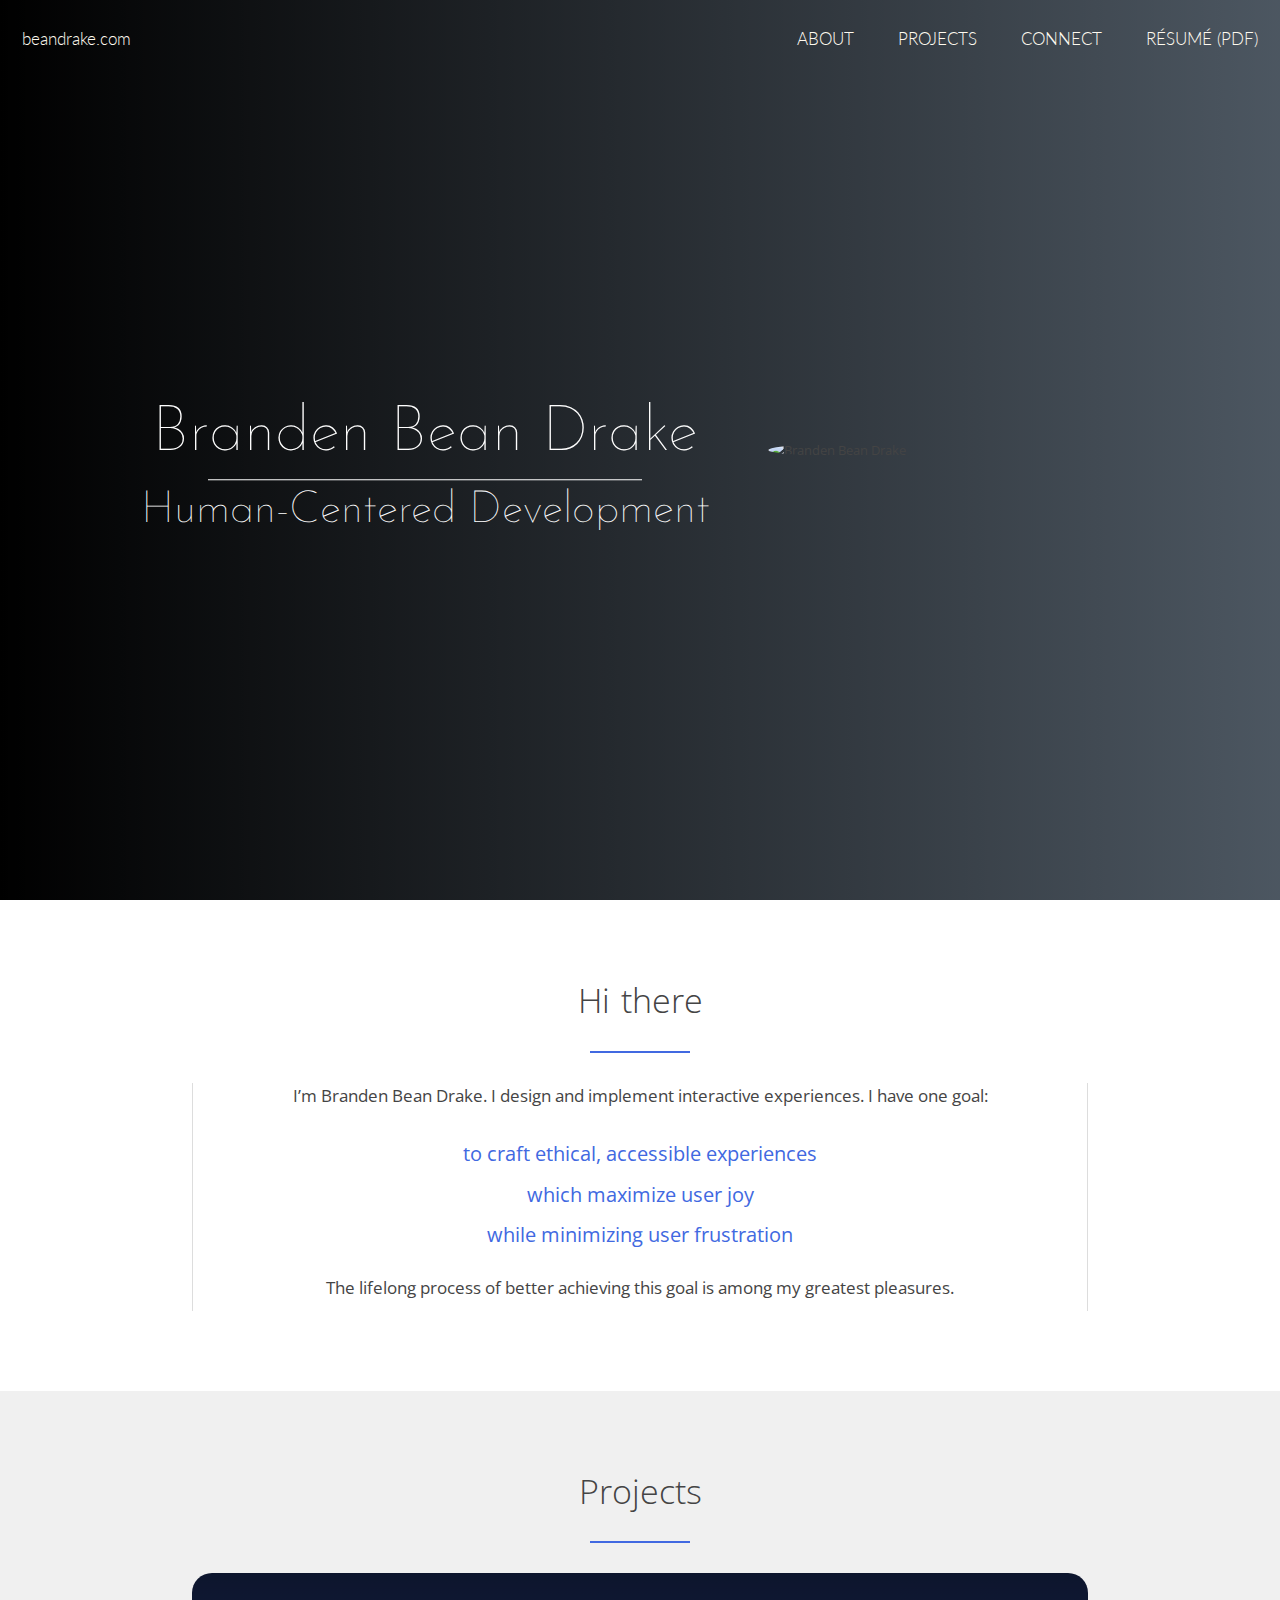
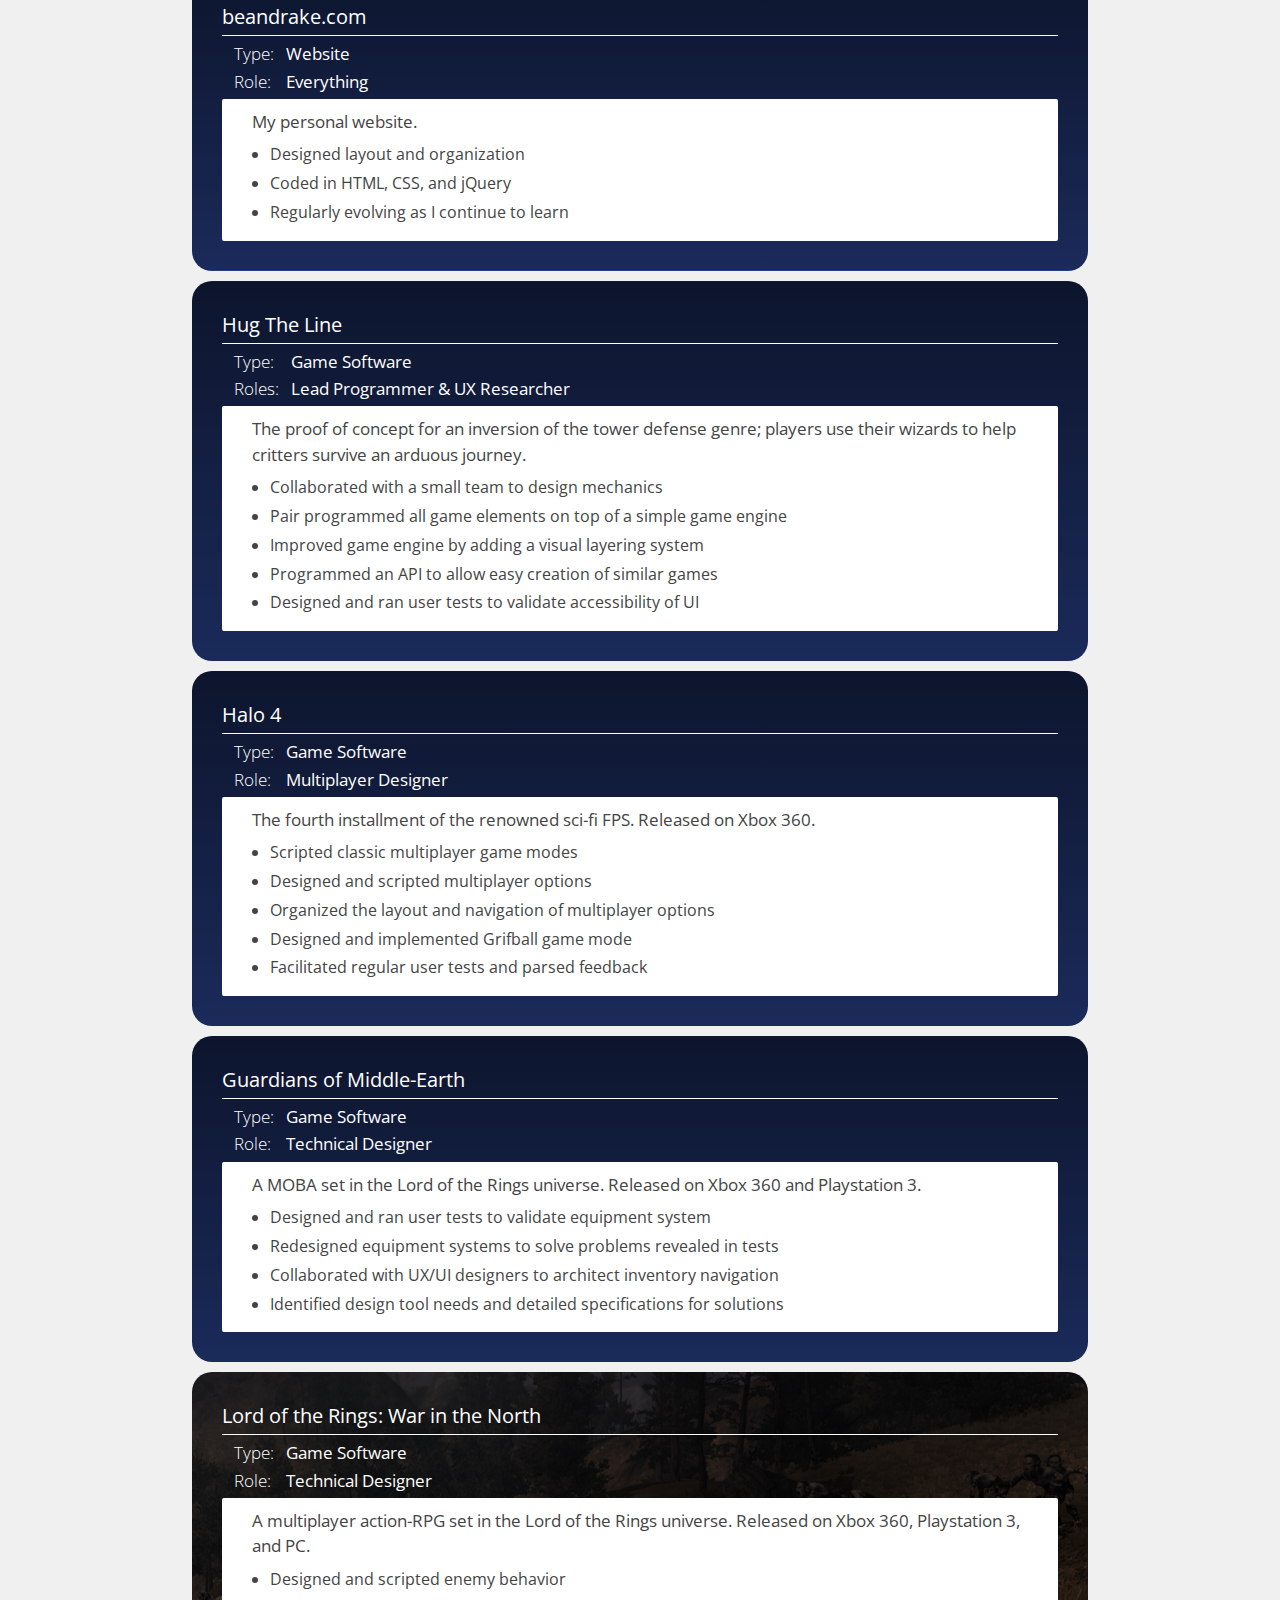
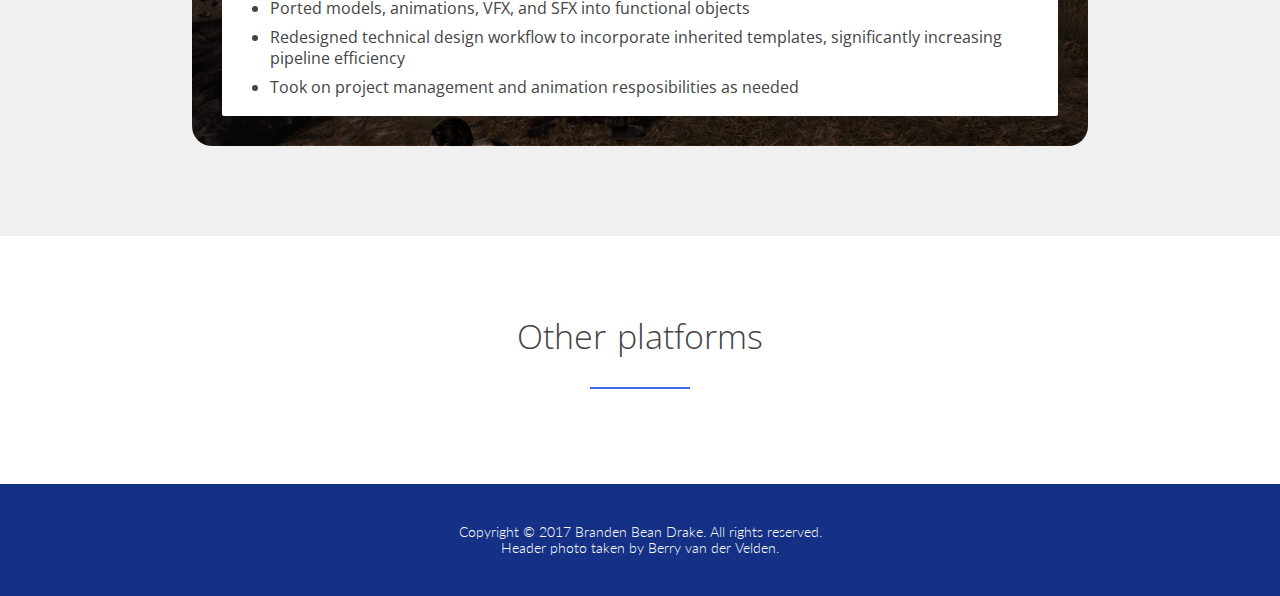
==== commit 44eed63c: "Reduced the spacing in the Connect/Social section further so that it doesn't look like an excessive " ====
--- a/beandrake/index.html
+++ b/beandrake/index.html
@@ -25,8 +25,9 @@
         
         
         
-        <!-- Google Fonts -->
-        
+        
+        
+        <!-- Google Fonts -->        
         
         <link href="https://fonts.googleapis.com/css?family=Lato:100,300,300i,400" rel="stylesheet" type="text/css">
         
@@ -72,6 +73,7 @@
           
             <nav>
                 <div>
+                    <a class="top-nav-arrow" href="#top"><i class="ion-arrow-up-c"></i></a>
                     <ul class="nav-top-left js--nav-top-left">
                         <li><a class="section-link" href="#top">beandrake.com</a></li>
                     </ul>
@@ -80,7 +82,9 @@
                         <li><a class="section-link" href="#about">About</a></li>
                         <li><a class="section-link" href="#projects">Projects</a></li>
 <!--                    <li><a class="section-link" href="#blog">Blog</a></li>-->
-                        <li><a class="section-link" href="#social">Contact</a></li>
+                        <li><a class="section-link" href="#social">Connect</a></li>
+<!--                    <li><a class="section-link" href="#contact">Contact</a></li>-->
+                        <li><a class="section-link" href="resources/downloads/BrandenBeanDrakeResumePublic.pdf" target="parent">Résumé (PDF)</a></li>
                     </ul>
                 </div>
             </nav>
@@ -95,11 +99,14 @@
             <div class="nameplate">
               <h1>Branden Bean Drake</h1>
               <ul>
+                  <li>Human-Centered Development</li>
+<!--
                 <li>UX</li>
                 <li>&#183;</li>
                 <li>Design</li>
                 <li>&#183;</li>
                 <li>Code</li>
+-->
               </ul>
             </div>
             
@@ -164,8 +171,8 @@
                                 <td>Website</td> 
                             </tr>
                             <tr>
-                                <td>Roles:</td>
-                                <td>Designer &amp; Programmer</td>
+                                <td>Role:</td>
+                                <td>Everything</td>
                             </tr>
                         </table>
                     </div>
@@ -176,15 +183,17 @@
                         <ul>
                             <li>Designed layout and organization</li>
                             <li>Coded in HTML, CSS, and jQuery</li>
-                            <li>Still growing as I learn more</li>
+                            <li>Regularly evolving as I continue to learn</li>
                         </ul>
                     </div>
                 </div>
+<!--
                 <div class="project-arrow">
                     <a class= "js--project-arrow">
                         <i class="ion-chevron-down"></i>
                     </a>
                 </div>
+-->
             </div>
             
             
@@ -220,11 +229,13 @@
                         </ul>
                     </div>
                 </div>
+<!--
                 <div class="project-arrow">
                     <a class= "js--project-arrow">
                         <i class="ion-chevron-down"></i>
                     </a>
                 </div>
+-->
             </div>
             
             
@@ -260,11 +271,13 @@
                         </ul>
                     </div>
                 </div>
+<!--
                 <div class="project-arrow">
                     <a class= "js--project-arrow">
                         <i class="ion-chevron-down"></i>
                     </a>
                 </div>
+-->
             </div>
             
             <!-- Guardians of Middle-Earth -->
@@ -294,15 +307,17 @@
                             <li>Designed and ran user tests to validate equipment system</li>
                             <li>Redesigned equipment systems to solve problems revealed in tests</li>
                             <li>Collaborated with UX/UI designers to architect inventory navigation</li>
-                            <li>Identified needs for design tools and detailed specifications for solutions</li>
+                            <li>Identified design tool needs and detailed specifications for solutions</li>
                         </ul>
                     </div>
                 </div>
+<!--
                 <div class="project-arrow">
                     <a class= "js--project-arrow">
                         <i class="ion-chevron-down"></i>
                     </a>
                 </div>
+-->
             </div>
             
             <!-- Lord of the Rings: War in the North -->
@@ -336,11 +351,13 @@
                         </ul>
                     </div>
                 </div>
+<!--
                 <div class="project-arrow">
                     <a class= "js--project-arrow">
                         <i class="ion-chevron-down"></i>
                     </a>
                 </div>
+-->
             </div>
             
         </section>
@@ -355,20 +372,34 @@
         
         
         <section id="social">
+            <h2>Other platforms</h2>
+            <div class="social-links">
+                <ul>
+                    <li><a href="https://www.linkedin.com/in/beandrake/" target="parent">
+                        <i class="icon ion-social-linkedin"></i>
+                    </a></li>
+                    <li><a href="https://github.com/beandrake/" target="parent">
+                        <i class="icon ion-social-github"></i>
+                    </a></li>
+                </ul>
+            </div>
+        </section>
+
+
+        <!--------------------------------------------
+                          Contact
+        ---------------------------------------------->
+        
+        
+        
+<!--
+        <section id="contact">
             <h2>Get in touch</h2>
-            <div class="social-links">
-              <ul class="nav-top-left">
-                <li><a href="https://www.linkedin.com/in/beandrake/" target="parent">
-                  <i class="icon ion-social-linkedin"></i>
-                </a></li>
-                <li><a href="https://github.com/beandrake/" target="parent">
-                  <i class="icon ion-social-github"></i>
-                </a></li>
-              </ul>
-            </div>
         </section>
-
-
+-->
+        
+        
+        
          <!--------------------------------------------
                           Footer
         ---------------------------------------------->       
--- a/beandrake/resources/css/styles.css
+++ b/beandrake/resources/css/styles.css
@@ -76,15 +76,16 @@
 
 
 h2 {
-  text-align: center;
-    
-  /*text-transform: uppercase;*/
-  /*color: #4169e1;*/
-
-  font-size: 200%;
-  font-weight: 300;
-    
-  word-spacing: 2px;
+    text-align: center;
+    
+    /*text-transform: uppercase;*/
+    /*color: #4169e1;*/
+
+    font-size: 200%;
+    font-weight: 300;
+    line-height: 120%;
+    
+    word-spacing: 2px;
 }
 
 /* a horizontal line that appears after h2 headings */
@@ -124,9 +125,12 @@
 nav {
     width: 100%;
     
+    padding: 0 10px;
+    padding-top: 20px;    
+    
     /* top-most layer is 9999*/
+    z-index: 9999;
     position: relative;
-    z-index: 9999;
 }
 
 .nav-top-left {
@@ -145,7 +149,8 @@
   padding-bottom: 4px;
 }
 
-.nav-top-left li {
+.nav-top-left li,
+.top-nav-arrow {
   margin-left: 12px;
     display: inline-block;    /* allows the elements to be side-by-side */
 }
@@ -186,22 +191,28 @@
   border-bottom: 1px solid #fffaf0;
 }
 
+.top-nav-arrow,
+.mobile-nav-icon {
+    padding-top: 2px;
+    font-size: 150%;
+    color: #fffaf0;
+}
+
+.top-nav-arrow {
+    display: none;
+}
+
 .mobile-nav-icon {
     display: inline-block;
+    float: right;
     
     /* let's give them a hand */
     cursor: pointer; 
-    
-    color: #fffaf0;
-    float: right;
-    
-    padding-top: 2px;
-    font-size: 150%;
 }
 
 /* ------------------------ Desktop Nav --------------------------- */
 
-@media only screen and (min-width: 620px) {
+@media only screen and (min-width: 720px) {
     
     .mobile-nav-icon {
         /* hide for desktop etc */
@@ -216,7 +227,6 @@
         /* line up the list items vertically*/
         display: inline-block;
     }
-    
 }
 
 
@@ -238,12 +248,28 @@
     -webkit-box-shadow: 0 1px 2px #153185;
     box-shadow: 0 1px 2px #153185;
     
+    padding-top: 0px;
+    padding: 0 0;
+    
+    
 }
 
 .sticky .section-link:link,
 .sticky .section-link:visited {
   color: #fffaf0;
 }
+
+
+/* Commented out to prevent the arrow from replacing beandrake.com */
+/*
+.sticky .nav-top-left {
+    display: none;
+}
+
+.sticky .top-nav-arrow {
+    display: inline;
+}
+*/
 
 
 
@@ -442,6 +468,10 @@
   border-right: 1px solid #ddd;
 }
 
+.introduction p {
+  text-align: center;
+}
+
 
 .goal p {
   text-align: center;
@@ -475,7 +505,7 @@
 
 .project-item {
     padding-top: 30px;
-    padding-bottom: 0px;
+    padding-bottom: 30px;
     
     border-radius: 20px;
     
@@ -518,16 +548,22 @@
 }
 
 .project-prose {
-    display: none;
-    
     background-color: white;
     
     border-radius: 2px;
+    
+    margin-top: 5px;
     
     padding-top: 10px;
     padding-bottom: 10px;
-    padding-left: 30px;
-    padding-right: 30px;
+    padding-left: 10px;
+    padding-right: 10px;
+}
+@media only screen and (min-width: 620px) {
+    .project-prose {
+        padding-left: 30px;
+        padding-right: 30px;
+    }
 }
 
 
@@ -591,12 +627,25 @@
 ---------------------------------------------------------*/
 
 
-
+/* icons have a lot of white space at the top, remove some margin from the preceding element to have this section look consistent with the others */
+#social h2:after {
+    margin-bottom: 10px;
+}
+
+/* icons also have some white space at the bottom, so remove some margin from the section padding to have this section look consistent with the others */
+#social {
+    padding-bottom: 30px;
+}
+@media only screen and (min-width: 620px) {
+    #social {
+        padding-bottom: 60px;
+    }
+}
 
 
 .social-links {
-  width: 100%;
-  display: inline-block;
+    width: 100%;
+    display: inline-block;
 }
 
 .social-links ul {
